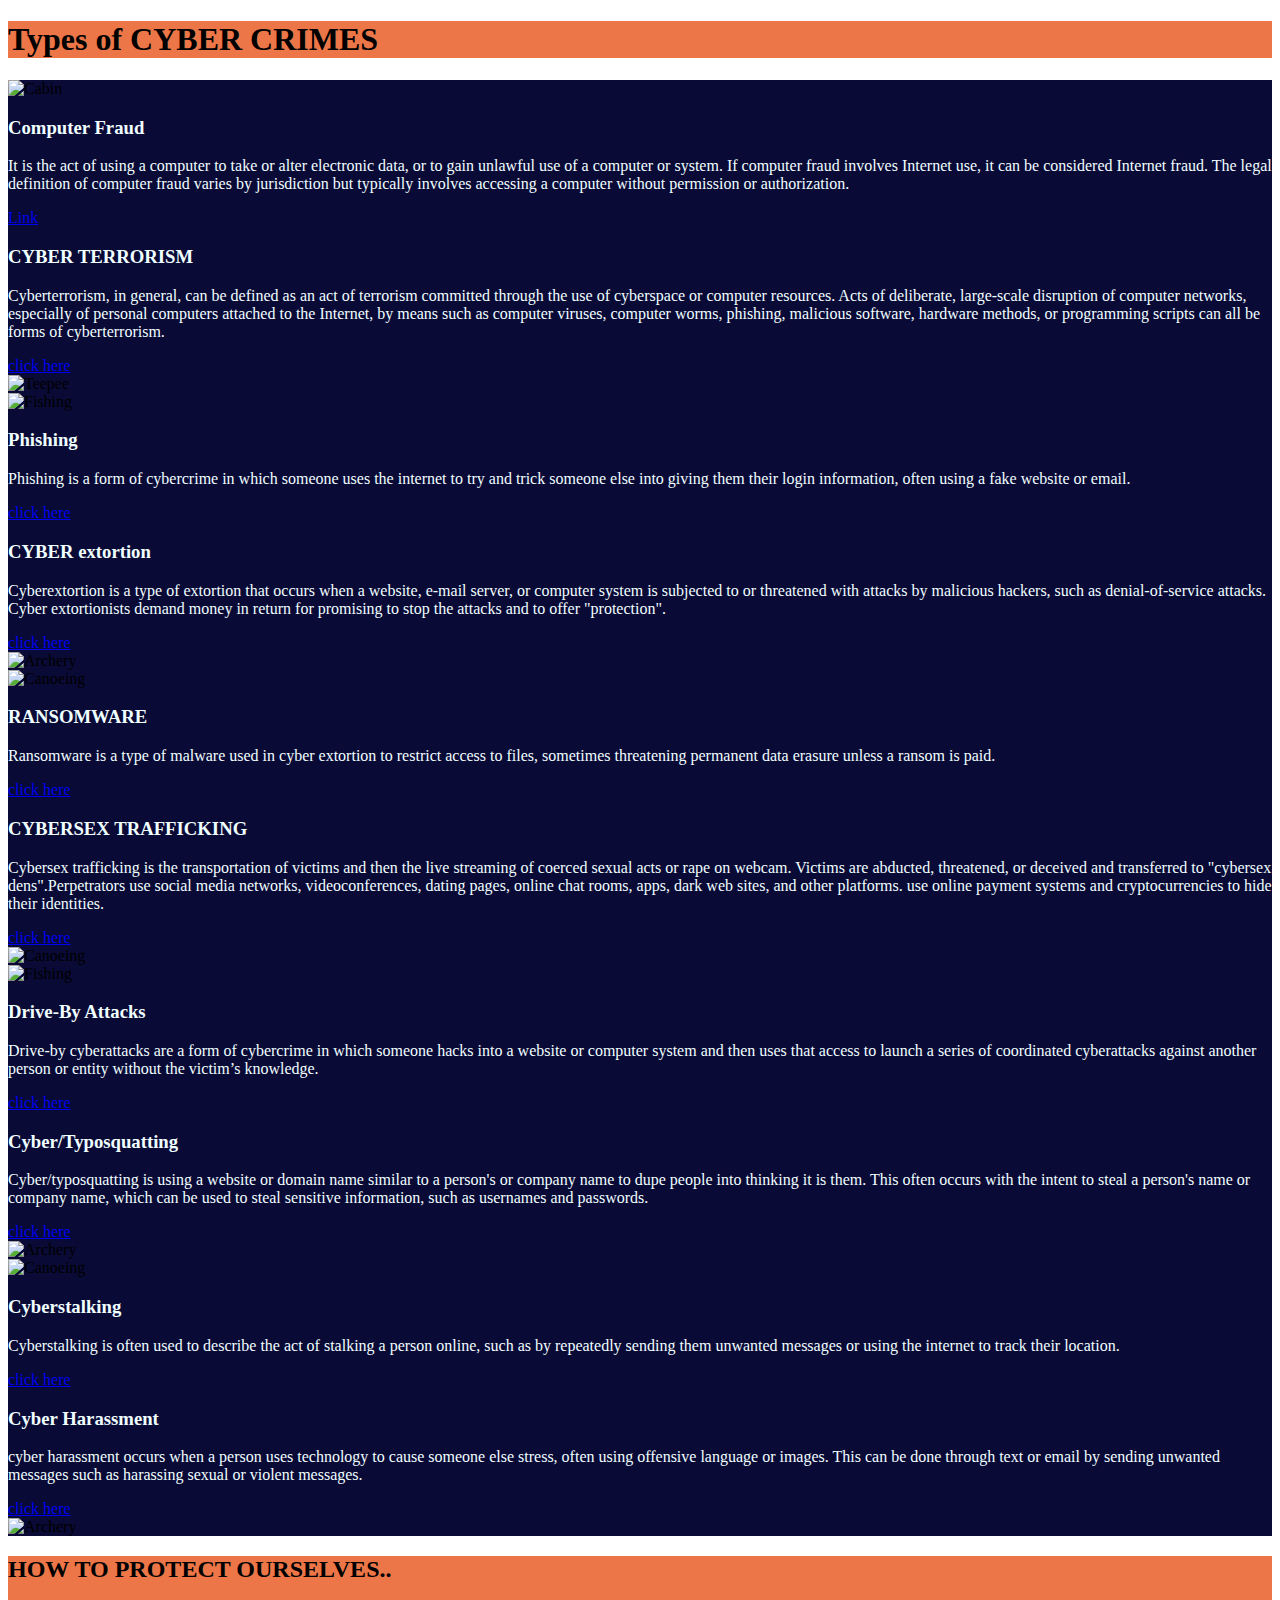
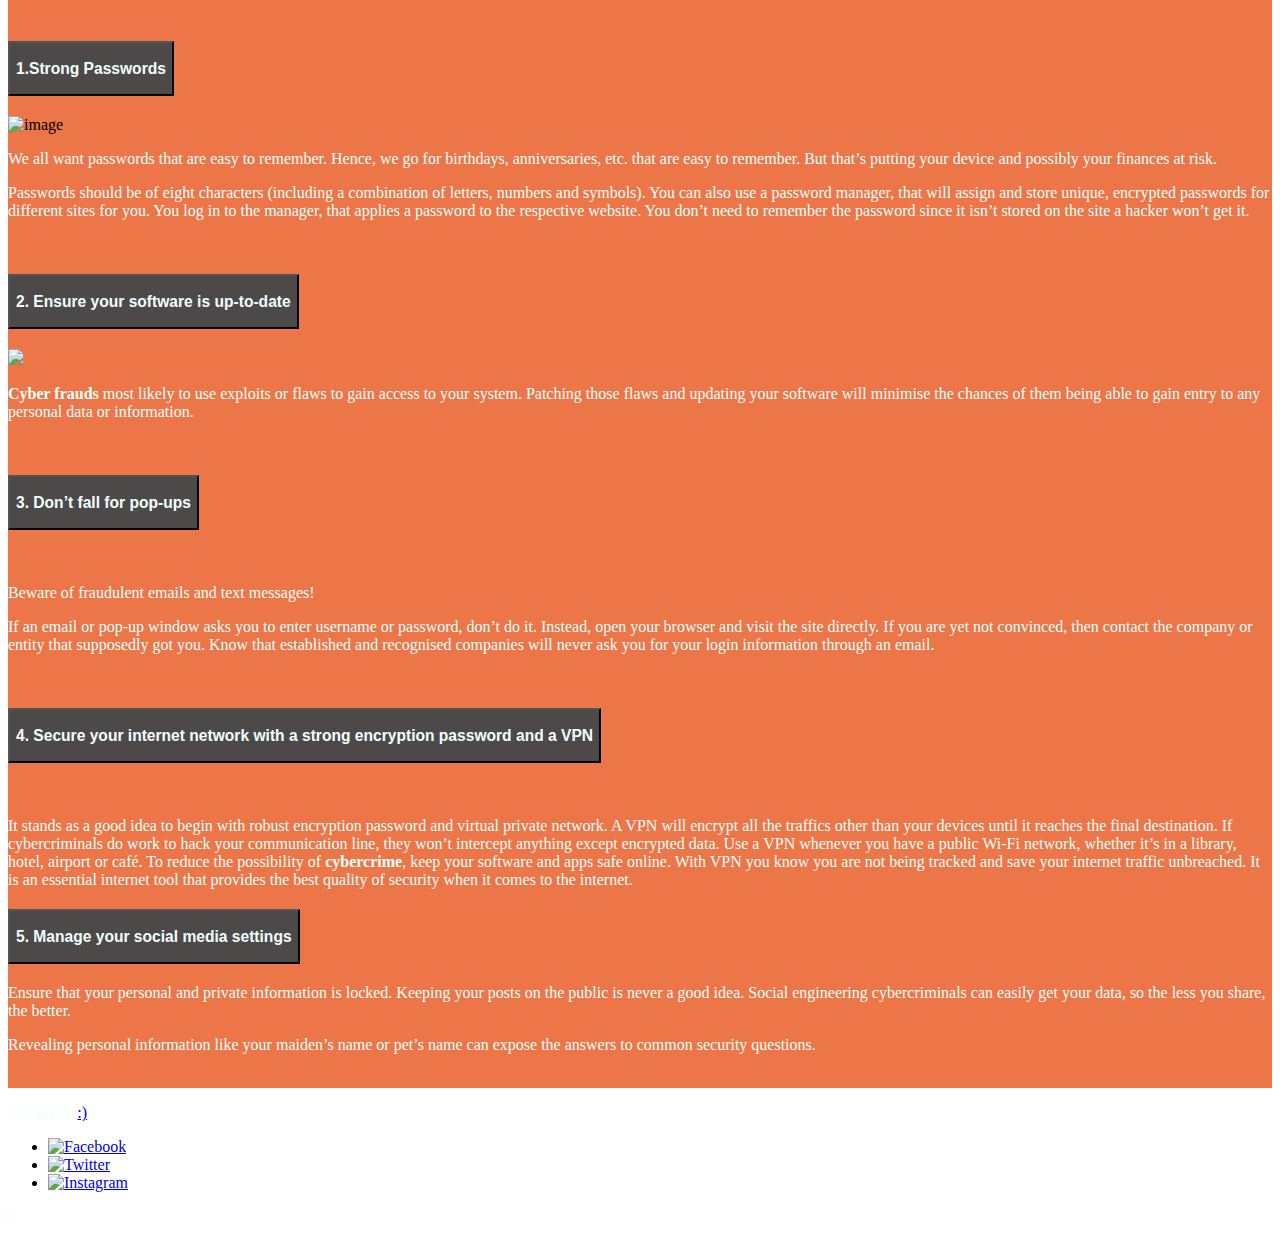
==== index1.html @ f0f59e4f "Add files via upload" ====
<!doctype html>
<html lang="en-us">

    <head>

        <!-- Meta -->
        <meta charset="utf-8">
        <meta http-equiv="x-ua-compatible" content="ie=edge">
        <meta name="viewport" content="width=device-width,initial-scale=1">

        <title>Cybersalus</title>
        <meta name="description" content="">

        <!-- The compiled CSS file -->
        <link rel="stylesheet" href="/dist/css/production.css">
        <!-- Web fonts -->
        <link href="https://fonts.googleapis.com/css?family=Karla:400,700" rel="stylesheet">

        <!-- favicon.ico. Place these in the root directory. -->
        <link rel="shortcut icon" href="favicon.ico">
        
  <style>
    h3,p,span{
      color: azure;
    }
    button{
    background-color: rgb(78, 73, 73);
    }
  </style>
    </head>

    <body class="has-animations">
  
      


    <!-- Header -->
    <header class="pt2 pb1 align--center" style="background-color: rgba(232, 89, 32, 0.824);">
        <div class="container">
            <H1>Types of CYBER CRIMES</H1>
        </div>
    </header>

    <!-- Body -->
    <main style="background-color: rgb(10, 10, 55);">
        
        <div class="container">

            <!-- Info -->
            <section class="grid-row grid-row--center">
                <!-- Cabin -->
                <div class="grid-column span-half pt3 pb3 mobile-m order-1 reveal-on-scroll is-revealing">
                    <div class="relative">
                        <img class="info-image relative z2" src="/dist/img/computer_fraud.jpeg" alt="Cabin">
                        
                    </div>
                </div>
                <div class="grid-column span-half pt3 pb3 mobile-m order-2">
                    <h3>Computer Fraud</h3>
                    <p>It is the act of using a computer to take or alter electronic data, or to gain unlawful use of a computer or system. If computer fraud involves Internet use, it can be considered Internet fraud. The legal definition of computer fraud varies by jurisdiction but typically involves accessing a computer without permission or authorization.
                    </p>
                    <a class="btn btn-primary" href="#" role="button">Link</a>
                </div>
                <!-- Teepees -->
                <div class="grid-column span-half pt3 pb3 mobile-m order-4">
                    <h3>CYBER TERRORISM</h3>
                    <p>Cyberterrorism, in general, can be defined as an act of terrorism committed through the use of cyberspace or computer resources. Acts of deliberate, large-scale disruption of computer networks, especially of personal computers attached to the Internet, by means such as computer viruses, computer worms, phishing, malicious software, hardware methods, or programming scripts can all be forms of cyberterrorism.</p>
                    <a class="btn btn-primary" href="#" role="button">click here</a>
                </div>
                <div class="grid-column span-half pt3 pb3 mobile-m order-3 reveal-on-scroll is-revealing">
                    <div class="relative">
                        <img class="info-image relative z2" src="/dist/img/system-hacked_0.jpg" alt="Teepee">
                        
                    </div>
                </div>
                <!-- Fishing -->
                <div class="grid-column span-half pt3 pb3 mobile-m order-5 reveal-on-scroll is-revealing">
                    <div class="relative">
                        <img class="info-image relative z2" src="/dist/img/phishing.png" alt="Fishing">
                        
                    </div>
                </div>
                <div class="grid-column span-half pt3 pb3 mobile-m order-6">
                    <h3>Phishing</h3>
                    <p>Phishing is a form of cybercrime in which someone uses the internet to try and trick someone else into giving them their login information, often using a fake website or email.</p>
                    <a class="btn btn-primary" href="#" role="button">click here</a>
                </div>
                <!-- Archery -->
                <div class="grid-column span-half pt3 pb3 mobile-m order-8">
                    <h3>CYBER extortion</h3>
                    <p>Cyberextortion is a type of extortion that occurs when a website, e-mail server, or computer system is subjected to or threatened with attacks by malicious hackers, such as denial-of-service attacks. Cyber extortionists demand money in return for promising to stop the attacks and to offer "protection". </p>
                    <a class="btn btn-primary" href="#" role="button">click here</a>
                </div>
                <div class="grid-column span-half pt3 pb3 mobile-m order-7 reveal-on-scroll is-revealing">
                    <div class="relative">
                        <img class="info-image relative z2" src="/dist/img/Extortion.jpg" alt="Archery">
                       
                    </div>
                </div>
                <!-- Canoeing -->
                <div class="grid-column span-half pt3 pb3 mobile-m order-9 reveal-on-scroll is-revealing">
                    <div class="relative">
                        <img class="info-image relative z2" src="/dist/img/ransomware.jpg" alt="Canoeing">
                       
                    </div>
                </div>
                <div class="grid-column span-half pt3 pb3 mobile-m order-10">
                    <h3>RANSOMWARE</h3>
                    <p> Ransomware is a type of malware used in cyber extortion to restrict access to files, sometimes threatening permanent data erasure unless a ransom is paid.
                        </p><a class="btn btn-primary" href="#" role="button">click here</a>
                </div>
            </section>

        </div>
         <div class="container">

            <!-- Info -->
            <section class="grid-row grid-row--center">
                <!-- Cabin -->
               
                
                <!-- Fishing -->
                
                <!-- Archery -->
                
                <!-- Canoeing -->
                
                <div class="grid-column span-half pt3 pb3 mobile-m order-10">
                    <h3>CYBERSEX TRAFFICKING</h3>
                    <p>Cybersex trafficking is the transportation of victims and then the live streaming of coerced sexual acts or rape on webcam. Victims are abducted, threatened, or deceived and transferred to "cybersex dens".Perpetrators use social media networks, videoconferences, dating pages, online chat rooms, apps, dark web sites, and other platforms. use online payment systems and cryptocurrencies to hide their identities. 
                    </p><a class="btn btn-primary" href="#" role="button">click here</a>
                </div>
                <div class="grid-column span-half pt3 pb3 mobile-m order-9 reveal-on-scroll is-revealing">
                    <div class="relative">
                        <img class="info-image relative z2" src="/dist/img/cst.jpg" alt="Canoeing">                    </div>
                </div>
            </section>

        </div>
        <div class="container">

            <!-- Info -->
            <section class="grid-row grid-row--center">
                
               
                <!-- Fishing -->
                <div class="grid-column span-half pt3 pb3 mobile-m order-5 reveal-on-scroll is-revealing">
                    <div class="relative">
                        <img class="info-image relative z2" src="/dist/img/dod.png" alt="Fishing">
                    </div>
                </div>
                <div class="grid-column span-half pt3 pb3 mobile-m order-6">
                    <h3>Drive-By Attacks</h3>
                    <p>Drive-by cyberattacks are a form of cybercrime in which someone hacks into a website or computer system and then uses that access to launch a series of coordinated cyberattacks against another person or entity without the victim’s knowledge.
                    </p><a class="btn btn-primary" href="#" role="button">click here</a>
                </div>
                <!-- Archery -->
                <div class="grid-column span-half pt3 pb3 mobile-m order-8">
                    <h3> Cyber/Typosquatting</h3>
                    <p> Cyber/typosquatting is using a website or domain name similar to a person's or company name to dupe people into thinking it is them. This often occurs with the intent to steal a person's name or company name, which can be used to steal sensitive information, such as usernames and passwords.
                        </p><a class="btn btn-primary" href="#" role="button">click here</a>
                </div>
                <div class="grid-column span-half pt3 pb3 mobile-m order-7 reveal-on-scroll is-revealing">
                    <div class="relative">
                        <img class="info-image relative z2" src="/dist/img/cts.jpeg" alt="Archery">
                        
                    </div>
                </div>
                <!-- Canoeing -->
                <div class="grid-column span-half pt3 pb3 mobile-m order-9 reveal-on-scroll is-revealing">
                    <div class="relative">
                        <img class="info-image relative z2" src="/dist/img/cyberstalking.jpg" alt="Canoeing">
                    
                    </div>
                </div>
                <div class="grid-column span-half pt3 pb3 mobile-m order-10">
                    <h3>Cyberstalking</h3>
                    <p>Cyberstalking is often used to describe the act of stalking a person online, such as by repeatedly sending them unwanted messages or using the internet to track their location.
                    </p><a class="btn btn-primary" href="#" role="button">click here</a>
                </div>
                
                <div class="grid-column span-half pt3 pb3 mobile-m order-8">
                    <h3>Cyber Harassment</h3>
                    <p>cyber harassment occurs when a person uses technology to cause someone else stress, often using offensive language or images. This can be done through text or email by sending unwanted messages such as harassing sexual or violent messages.  
                    </p><a class="btn btn-primary" href="#" role="button">click here</a>
                </div>
                <div class="grid-column span-half pt3 pb3 mobile-m order-7 reveal-on-scroll is-revealing">
                    <div class="relative">
                        <img class="info-image relative z2" src="/dist/img/bullying.jpg" alt="Archery">
                        
                    </div>
                </div>
            </section>

        </div>

        
        
    </main>

        
        <!-- Contact -->
        <section class="bg--secondary-color pt3 pb3" style="background-color: rgba(232, 89, 32, 0.824);">
            <div class="container">
                <div id="stu2" >
                    <div class="type">
                      <h2>HOW TO PROTECT OURSELVES.. </h2>
                      <div class="prev">
                        <img src="/Prevention.png" alt="" >
                      </div>
                      <div class="accordion" id="accordionExample">
                        <div class="accordion-item">
                          <h2 class="accordion-header" id="headingOne">
                            <button >
                                <h3 >1.Strong Passwords</h3>
                            </button>
                          </h2>
                          <div id="collapseOne" class="accordion-collapse collapse show" aria-labelledby="headingOne" data-bs-parent="#accordionExample">
                            <div class="accordion-body">
                                 <img  src="/dist/img/intro.png" alt="image"> 
                                <p>We all want passwords that are easy to remember. Hence, we go for birthdays, anniversaries, etc. that are easy to remember. But that’s putting your device and possibly your finances at risk.</p>
                                <span>Passwords should be of eight characters (including a combination of letters, numbers and symbols).</span>
                                <span>You can also use a password manager, that will assign and store unique, encrypted passwords for different sites for you. You log in to the manager, that applies a password to the respective website. You don’t need to remember the password since it isn’t stored on the site a hacker won’t get it.</span>
                                <p>&nbsp;</p>      
                             </div>
                           </div>
                        </div>
                        <div class="accordion-item">
                          <h2 class="accordion-header" id="headingTwo">
                            <button class="accordion-button collapsed" type="button" data-bs-toggle="collapse" data-bs-target="#collapseTwo" aria-expanded="false" aria-controls="collapseTwo">
                                <h3>2. Ensure your software is up-to-date</h3>
                            </button>
                          </h2><img src="/dist/img/update.jpeg" src="">
                          <div id="collapseTwo" class="accordion-collapse collapse" aria-labelledby="headingTwo" data-bs-parent="#accordionExample">
                            <div class="accordion-body">
                                
                                <p><strong>Cyber frauds</strong> most likely to use exploits or flaws to gain access to your system. Patching those flaws and updating your software will minimise the chances of them being able to gain entry to any personal data or information.</p>
                                <p>&nbsp;</p>        </div>
                          </div>
                        </div>
                        <div class="accordion-item">
                          <h2 class="accordion-header" id="headingThree">
                            <button class="accordion-button collapsed" type="button" data-bs-toggle="collapse" data-bs-target="#collapseThree" aria-expanded="false" aria-controls="collapseThree">
                                <h3>3. Don’t fall for pop-ups</h3>
                            </button>
                          </h2>
                          <div id="collapseThree" class="accordion-collapse collapse" aria-labelledby="headingThree" data-bs-parent="#accordionExample">
                            <div class="accordion-body">
                                <img src="/dist/img/popups.jpeg" alt="">
                                <p>Beware of fraudulent emails and text messages!</p>
                                <p>If an email or pop-up window asks you to enter username or password, don’t do it. Instead, open your browser and visit the site directly. If you are yet not convinced, then contact the company or entity that supposedly got you. Know that established and recognised companies will never ask you for your login information through an email.</p>
                                <p>&nbsp;</p>        </div>
                          </div>
                        </div>
                        <div class="accordion-item">
                            <h2 class="accordion-header" id="headingFour">
                              <button class="accordion-button collapsed" type="button" data-bs-toggle="collapse" data-bs-target="#collapseFour" aria-expanded="false" aria-controls="collapseThree">
                                <h3>4. Secure your internet network with a strong encryption password and a VPN</h3>
                              </button>
                            </h2>
                            <div id="collapseFour" class="accordion-collapse collapse" aria-labelledby="headingThree" data-bs-parent="#accordionExample">
                                <img src="/dist/img/vpn.jpeg" alt="">
                                <div class="accordion-body" >
                               <p>
                                It stands as a good idea to begin with robust encryption password and virtual private network. </li>
                                A VPN will encrypt all the traffics other than your devices until it reaches the final destination.</li>
                                If cybercriminals do work to hack your communication line, they won’t intercept anything except encrypted data.</li>
                                Use a VPN whenever you have a public Wi-Fi network, whether it’s in a library, hotel, airport or café. </li>
                                To reduce the possibility of <strong>cybercrime</strong>, keep your software and apps safe online. With VPN you know you are not being tracked and save your internet traffic unbreached.  </li>
                                It is an essential internet tool that provides the best quality of security when it comes to the internet.</li>
                                
                               </p>
                                 
                              </div>
                            </div>
                          </div>
                          <div class="accordion-item">
                            <h2 class="accordion-header" id="headingFive">
                              <button class="accordion-button collapsed" type="button" data-bs-toggle="collapse" data-bs-target="#collapseFive" aria-expanded="false" aria-controls="collapseThree">
                                <h3>5. Manage your social media settings</h3>
                              </button>
                              <img src="/dist/img/slm.jpeg" alt="">
                            </h2>
                            <div id="collapseFive" class="accordion-collapse collapse" aria-labelledby="headingThree" data-bs-parent="#accordionExample">
                              <div class="accordion-body">
                                  
                                <p>Ensure that your personal and private information is locked. Keeping your posts on the public is never a good idea. Social engineering cybercriminals can easily get your data, so the less you share, the better.</p>
                                <p>Revealing personal information like your maiden’s name or pet’s name can expose the answers to common security questions.</p>
                                <p>&nbsp;</p></div>
                            </div>
                          </div>
                      </div>
                    </div>
              </div>
            </div>
        </section>
        
    </main>

    <!-- Footer -->
    <footer class="pt2 pb2">
        <div class="container align--center">
            <p></p>
            <p>Design by <a href="https://www.papayatemplates.com" class="link">:)</a></p>
            <ul class="bullets list--inline mt1">
                <li class="mr1"><a href="https://www.facebook.com" class="link"><img class="icon" src="/dist/img/facebook.svg" alt="Facebook"></a></li>
                <li class="mr1"><a href="https://www.twitter.com" class="link"><img class="icon" src="/dist/img/twitter.svg" alt="Twitter"></a></li>
                <li><a href="https://www.instagram.com" class="link"><img class="icon" src="/dist/img/instagram.svg" alt="Instagram"></a></li>
            </ul>
            <p>&copy; </p>
        </div>
    </footer>

    <!-- Scroll reveal -->
    <script src="https://unpkg.com/scrollreveal@4.0.0/dist/scrollreveal.min.js"></script>

    <!-- The compiled JavaScript file -->
    <script src="js/production.js"></script>

    </body>
</html>
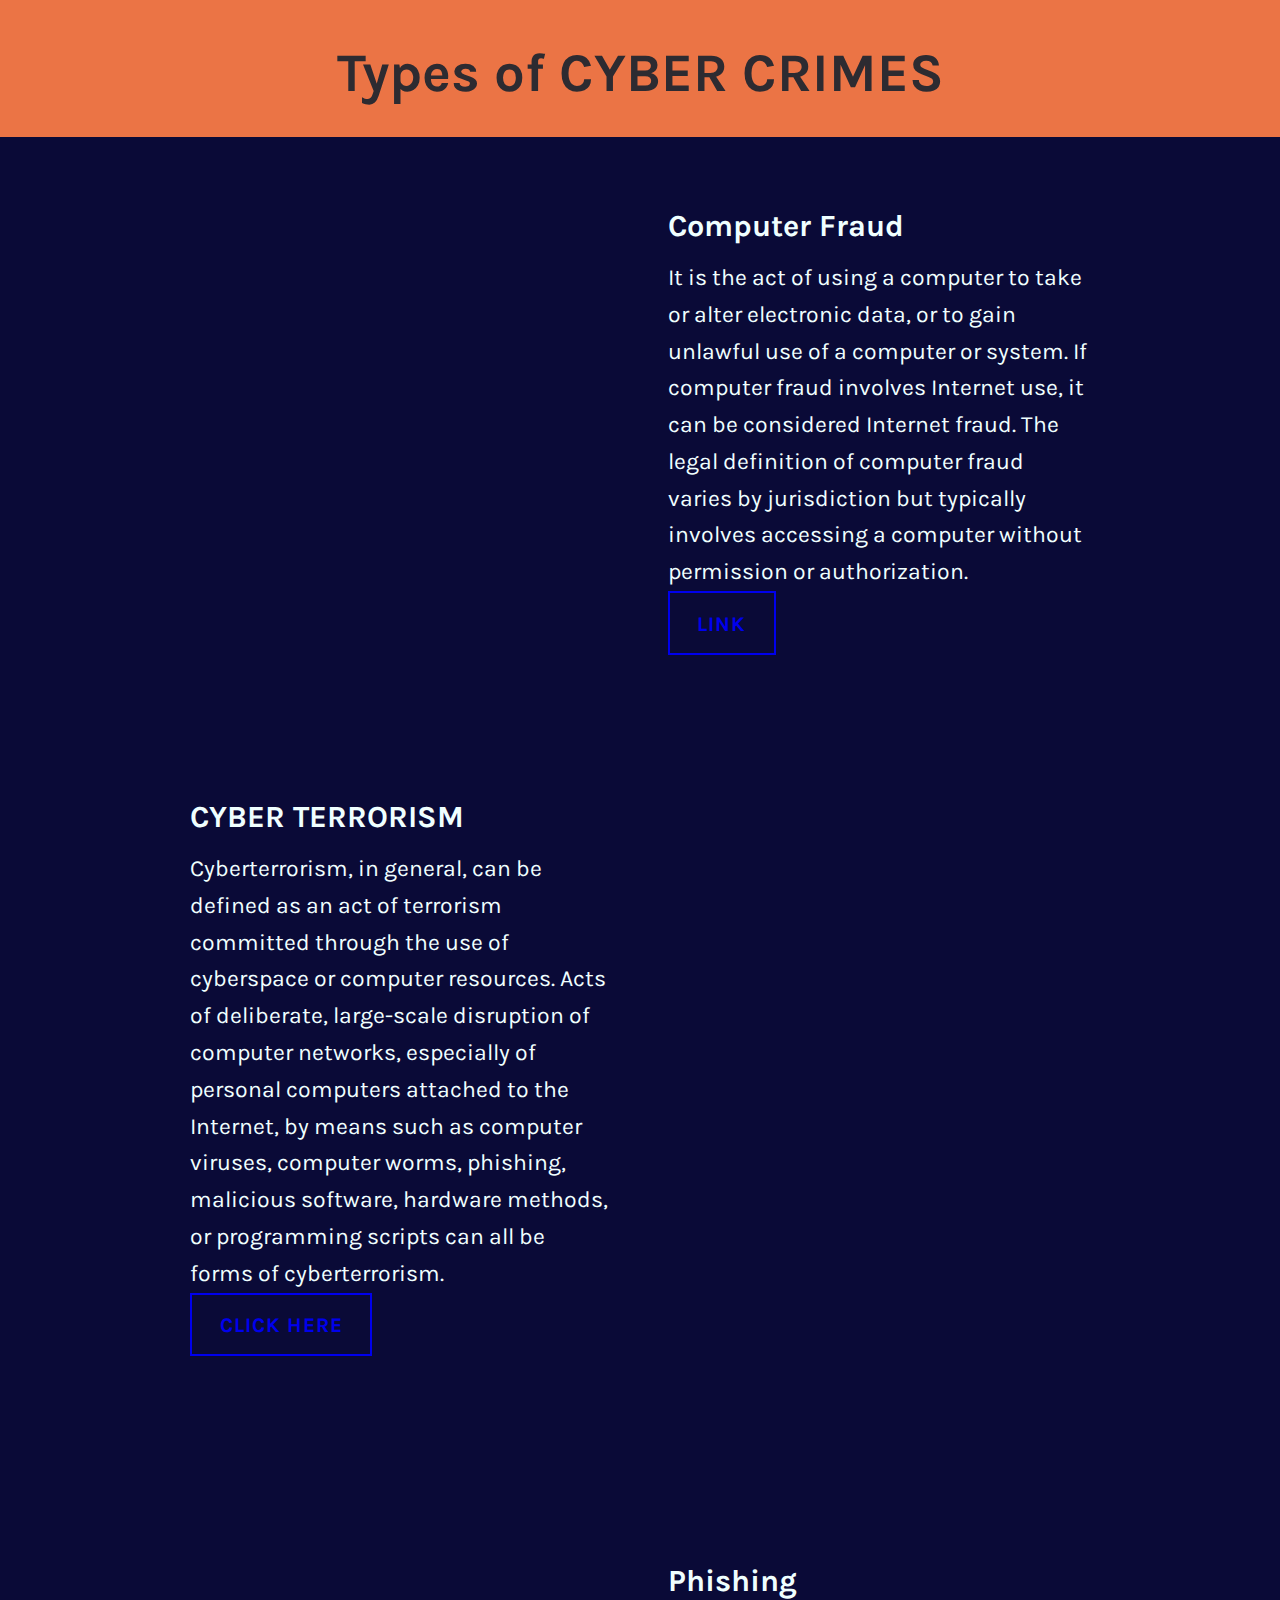
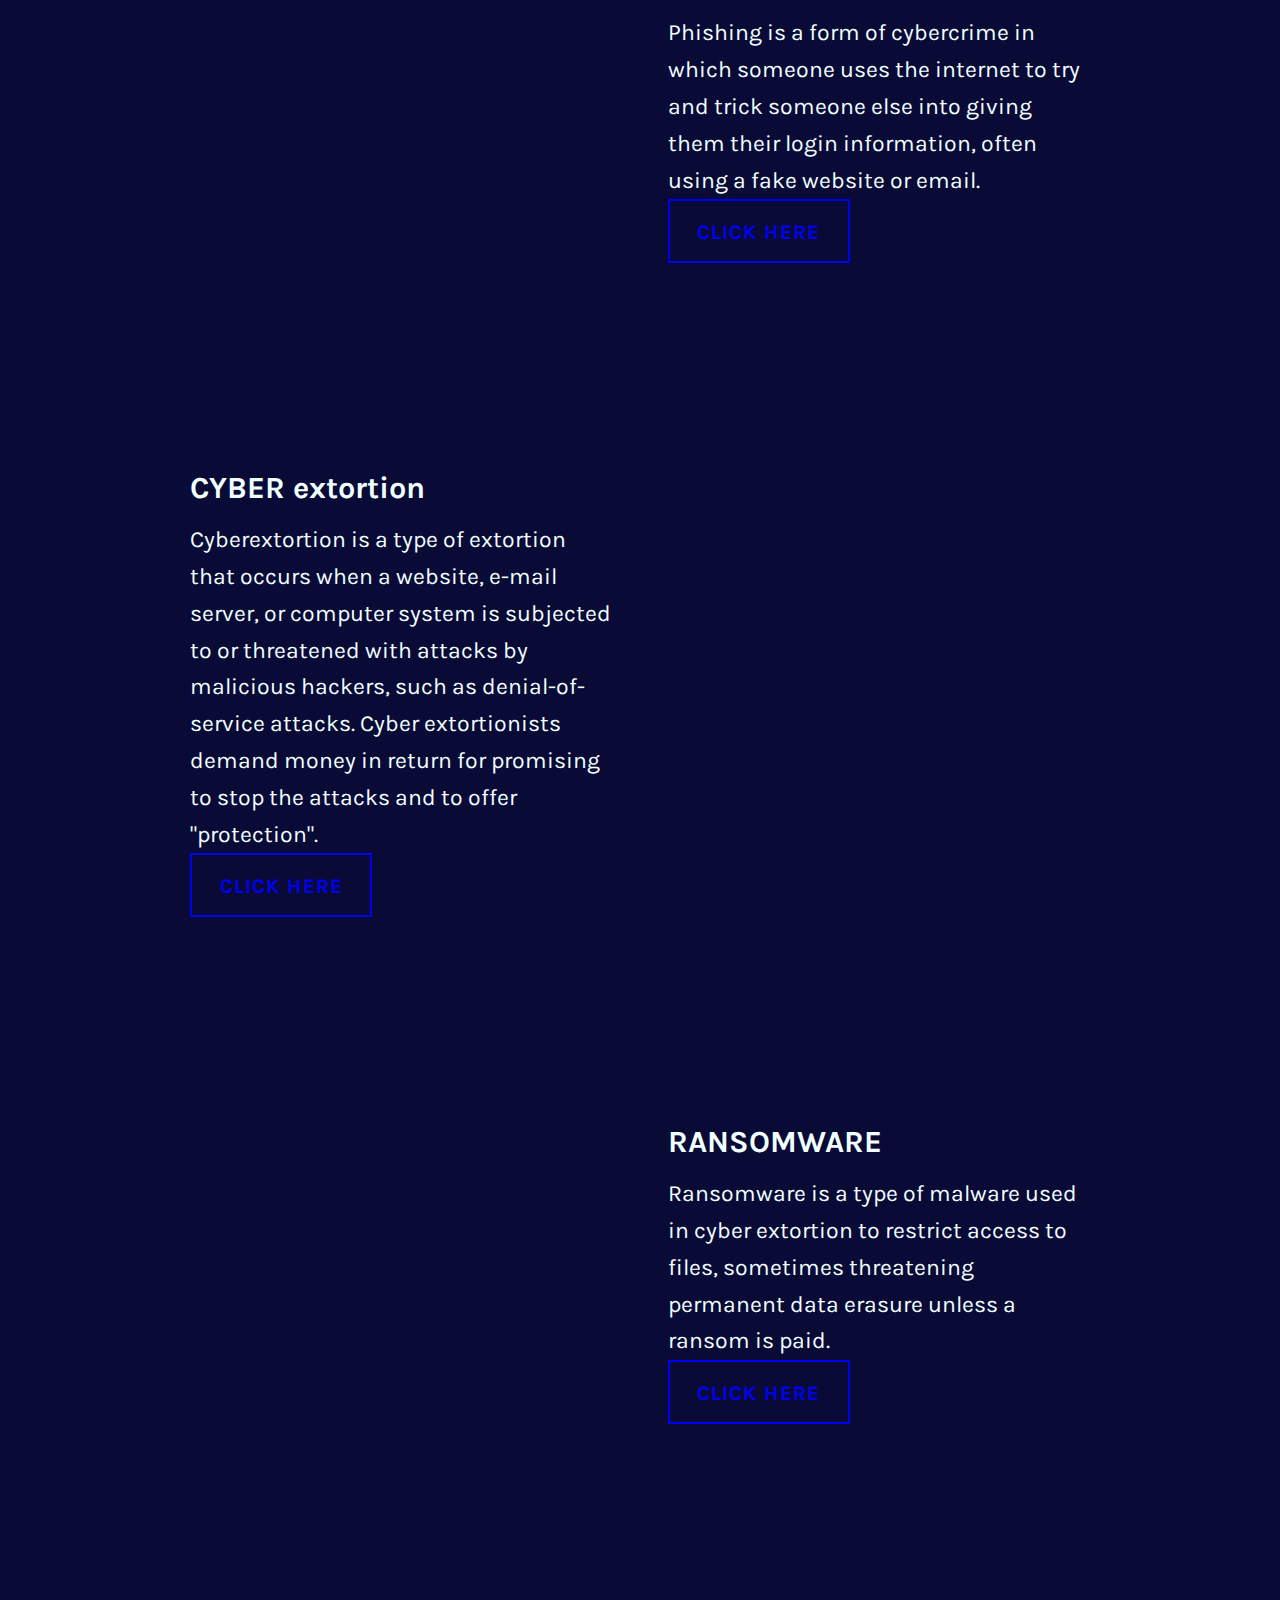
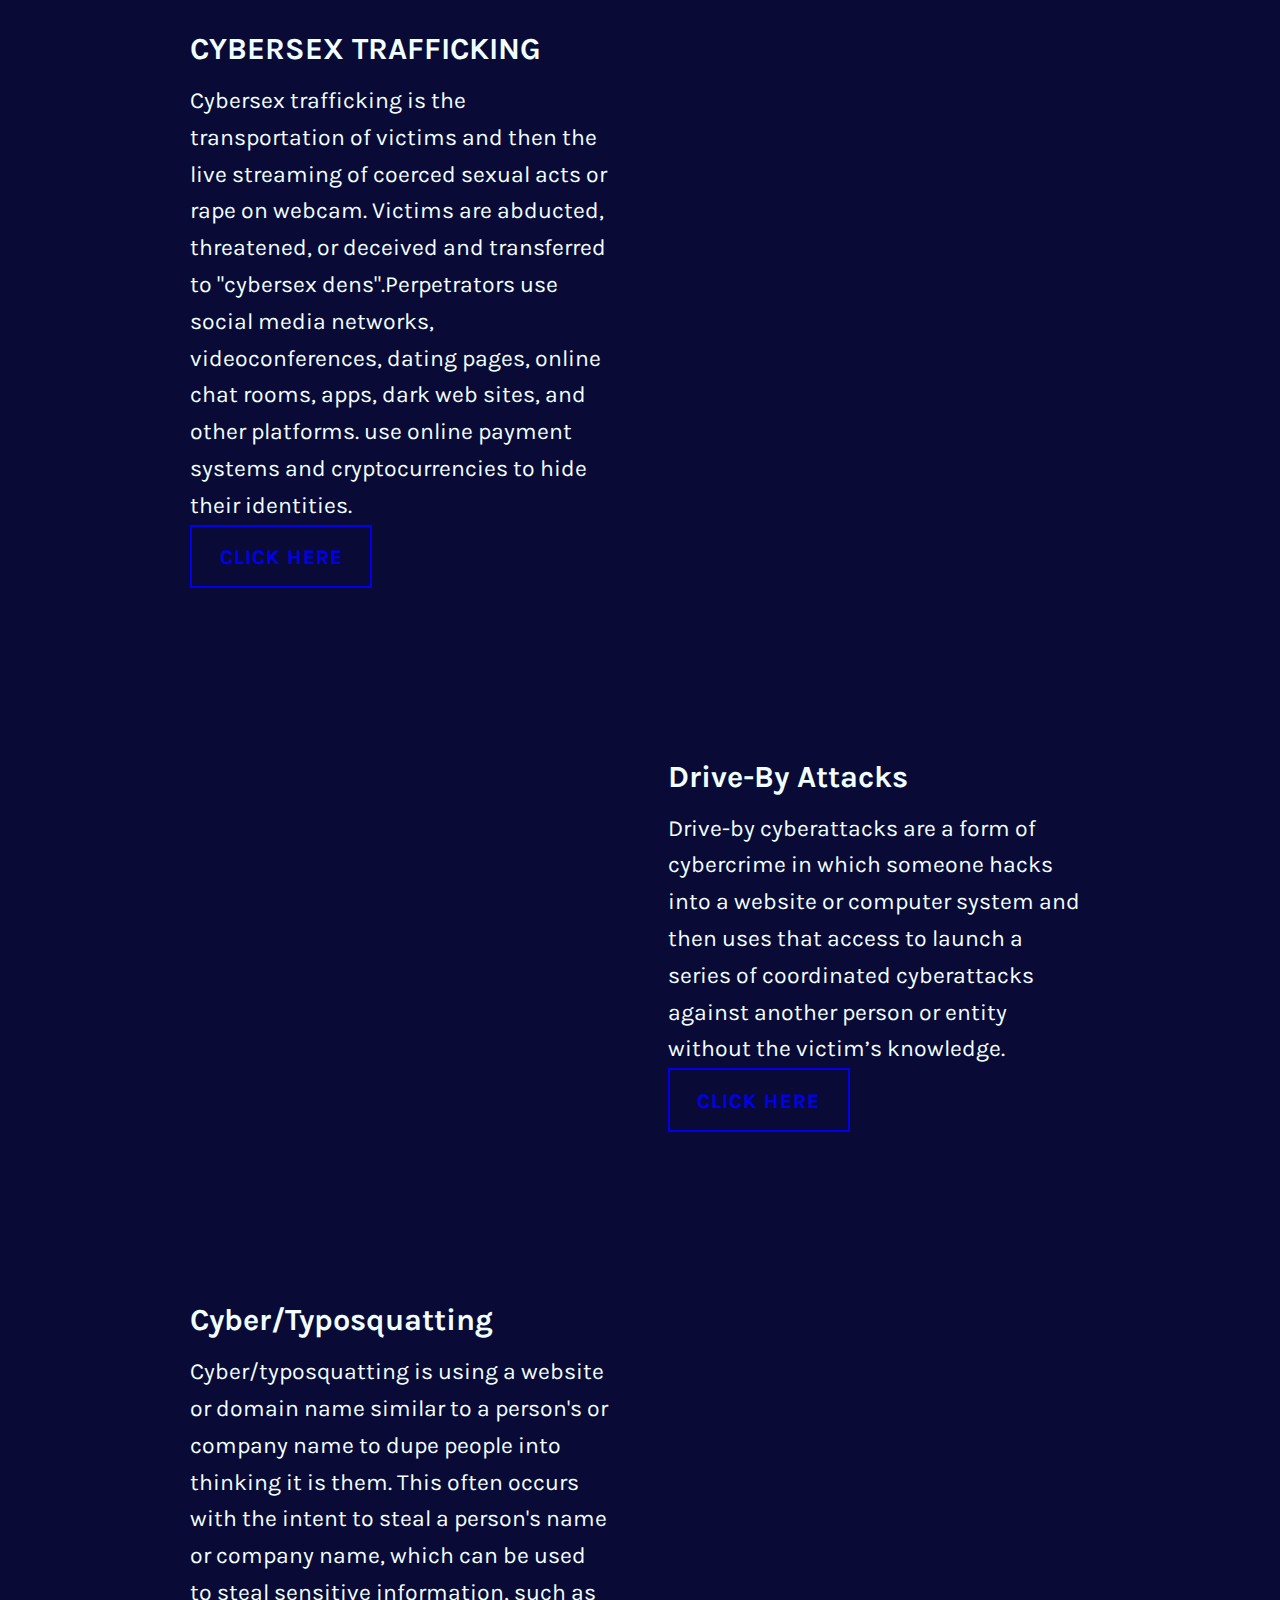
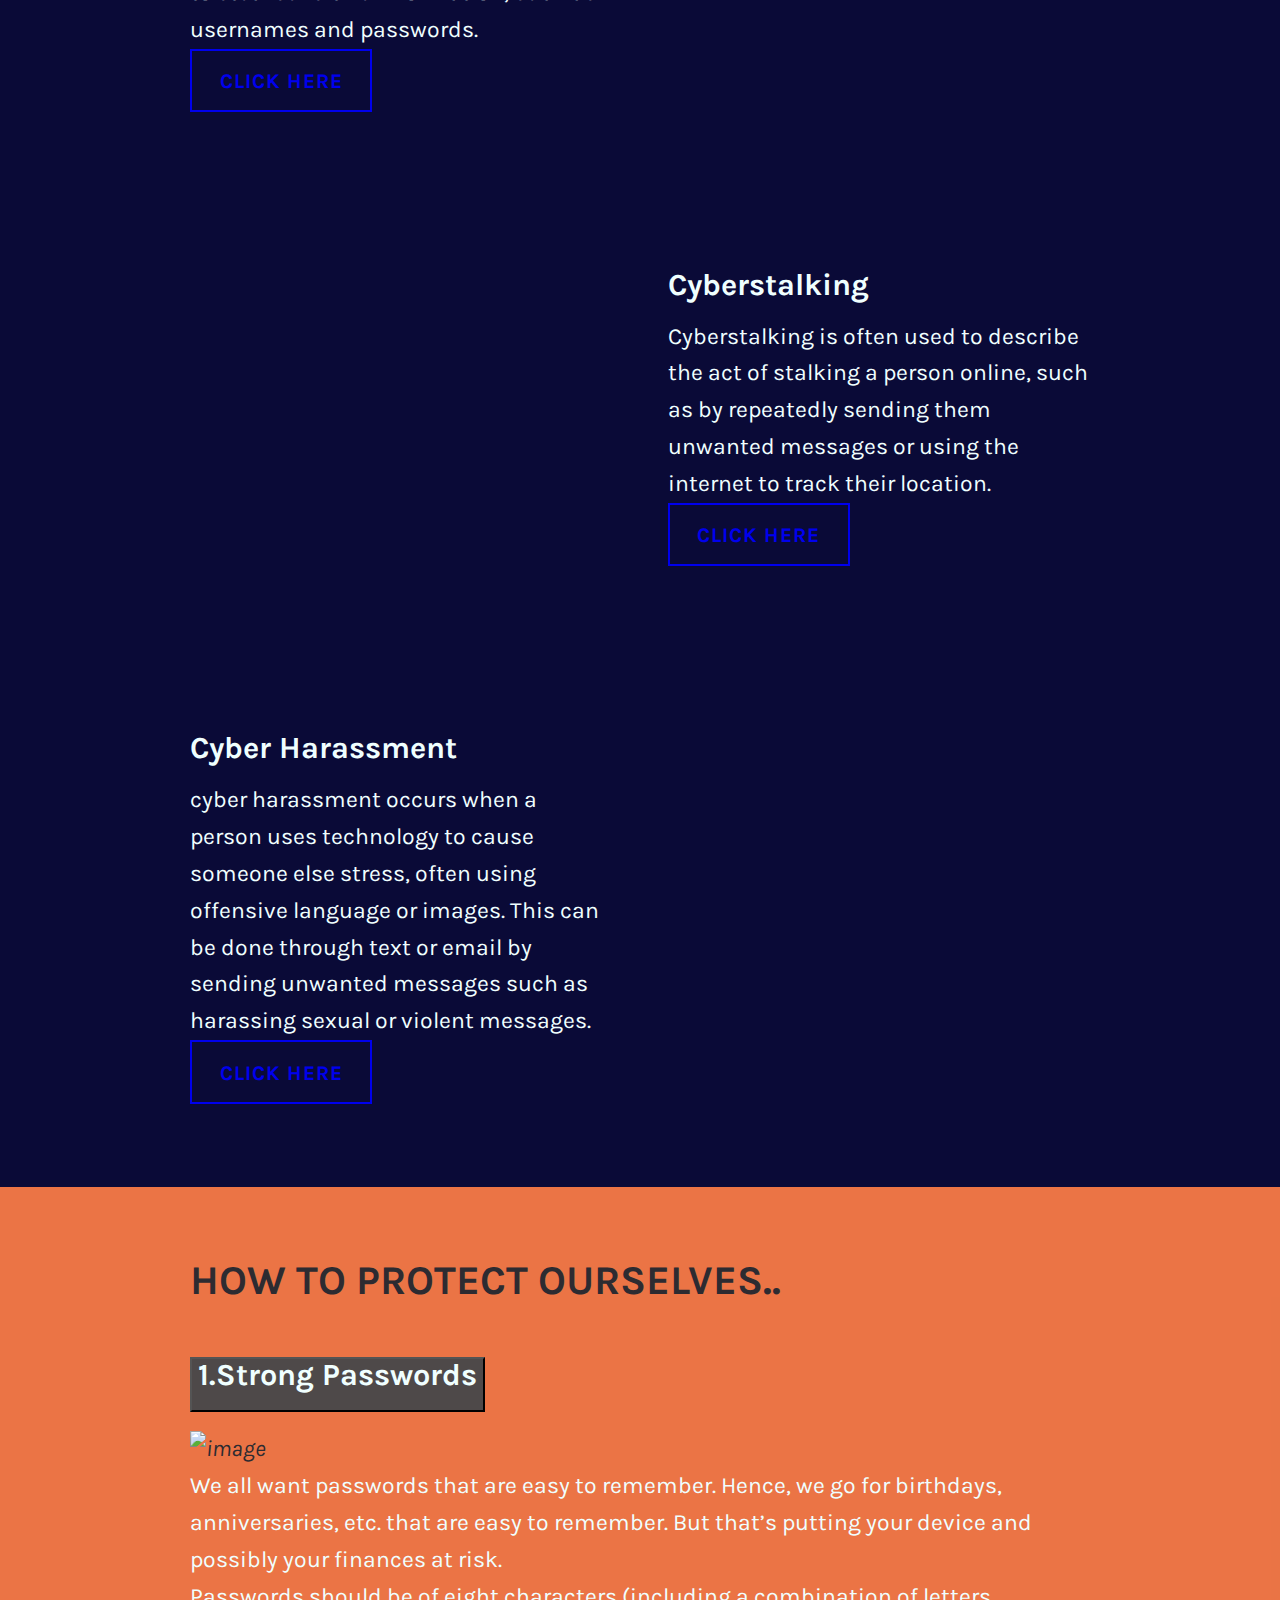
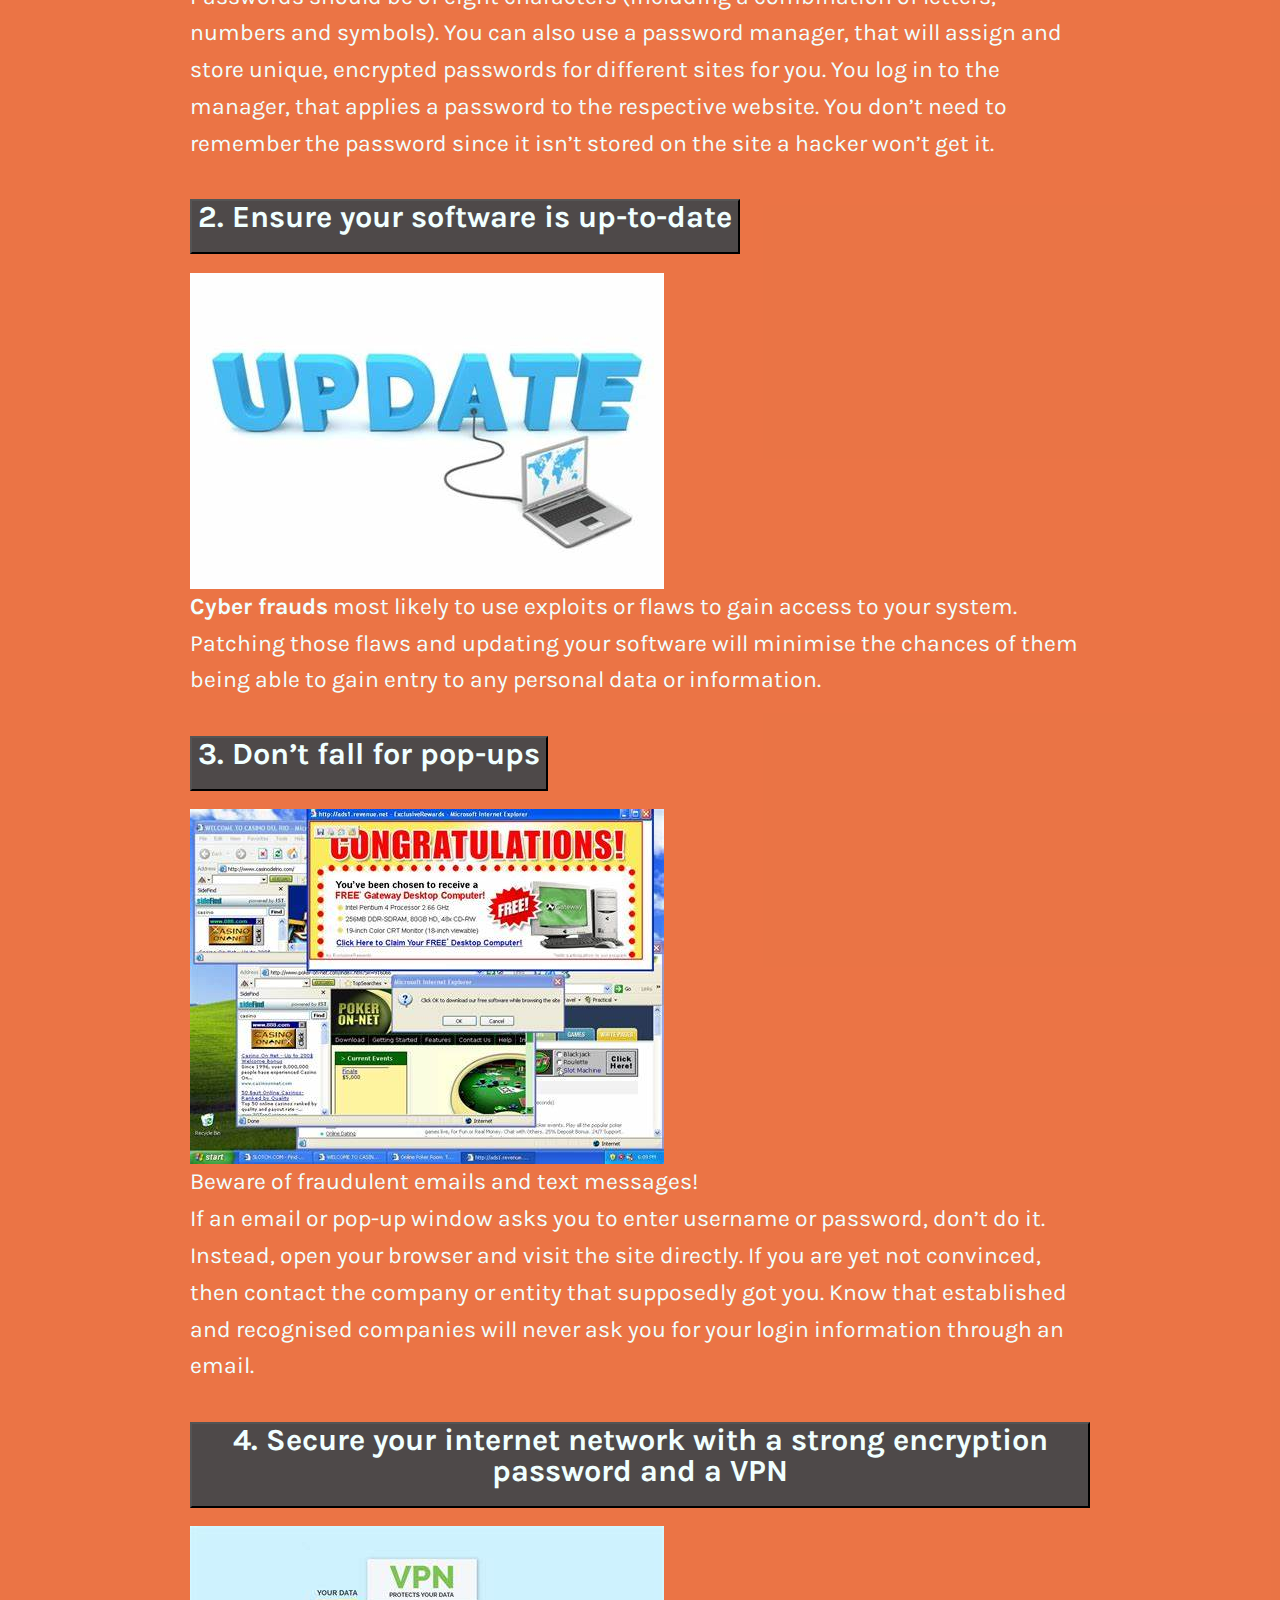
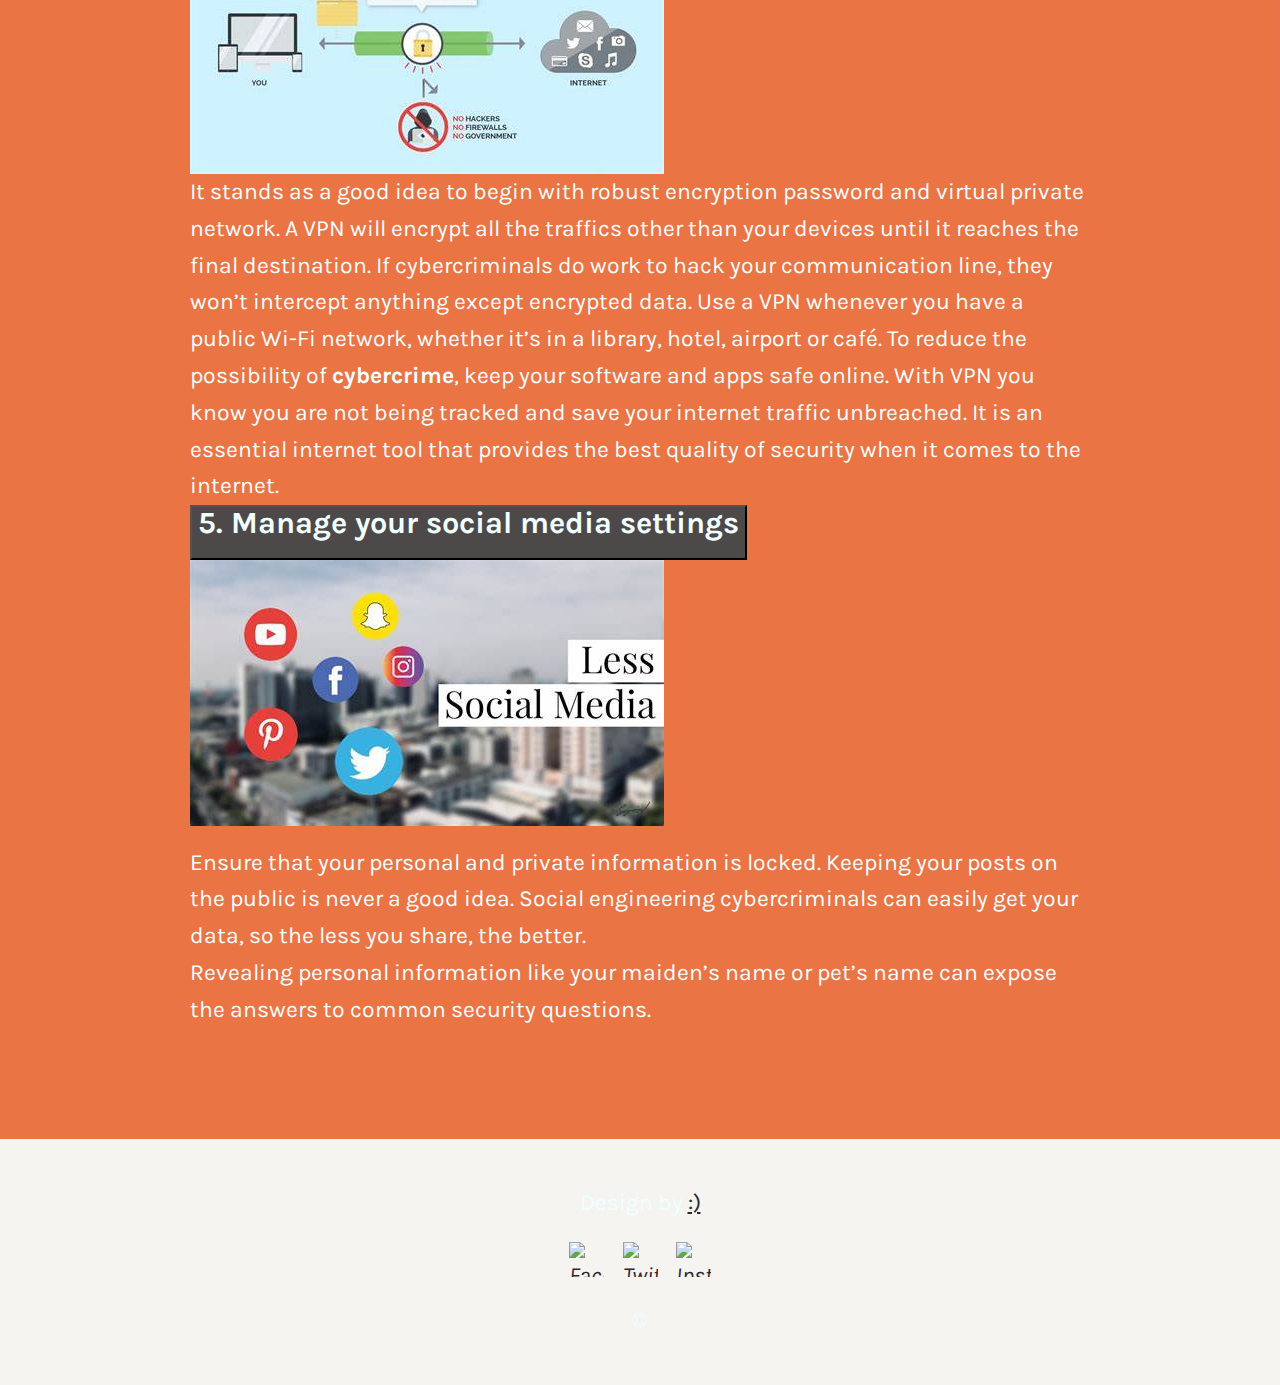
==== commit 6b3decc5: "Update index1.html" ====
--- a/index1.html
+++ b/index1.html
@@ -12,7 +12,7 @@
         <meta name="description" content="">
 
         <!-- The compiled CSS file -->
-        <link rel="stylesheet" href="/dist/css/production.css">
+        <link rel="stylesheet" href="production.css">
         <!-- Web fonts -->
         <link href="https://fonts.googleapis.com/css?family=Karla:400,700" rel="stylesheet">
 
@@ -51,7 +51,7 @@
                 <!-- Cabin -->
                 <div class="grid-column span-half pt3 pb3 mobile-m order-1 reveal-on-scroll is-revealing">
                     <div class="relative">
-                        <img class="info-image relative z2" src="/dist/img/computer_fraud.jpeg" alt="Cabin">
+                        <img class="info-image relative z2" src="computer_fraud.jpeg" alt="Cabin">
                         
                     </div>
                 </div>
@@ -69,14 +69,14 @@
                 </div>
                 <div class="grid-column span-half pt3 pb3 mobile-m order-3 reveal-on-scroll is-revealing">
                     <div class="relative">
-                        <img class="info-image relative z2" src="/dist/img/system-hacked_0.jpg" alt="Teepee">
+                        <img class="info-image relative z2" src="system-hacked_0.jpg" alt="Teepee">
                         
                     </div>
                 </div>
                 <!-- Fishing -->
                 <div class="grid-column span-half pt3 pb3 mobile-m order-5 reveal-on-scroll is-revealing">
                     <div class="relative">
-                        <img class="info-image relative z2" src="/dist/img/phishing.png" alt="Fishing">
+                        <img class="info-image relative z2" src="phishing.png" alt="Fishing">
                         
                     </div>
                 </div>
@@ -93,14 +93,14 @@
                 </div>
                 <div class="grid-column span-half pt3 pb3 mobile-m order-7 reveal-on-scroll is-revealing">
                     <div class="relative">
-                        <img class="info-image relative z2" src="/dist/img/Extortion.jpg" alt="Archery">
+                        <img class="info-image relative z2" src="Extortion.jpg" alt="Archery">
                        
                     </div>
                 </div>
                 <!-- Canoeing -->
                 <div class="grid-column span-half pt3 pb3 mobile-m order-9 reveal-on-scroll is-revealing">
                     <div class="relative">
-                        <img class="info-image relative z2" src="/dist/img/ransomware.jpg" alt="Canoeing">
+                        <img class="info-image relative z2" src="ransomware.jpg" alt="Canoeing">
                        
                     </div>
                 </div>
@@ -132,7 +132,7 @@
                 </div>
                 <div class="grid-column span-half pt3 pb3 mobile-m order-9 reveal-on-scroll is-revealing">
                     <div class="relative">
-                        <img class="info-image relative z2" src="/dist/img/cst.jpg" alt="Canoeing">                    </div>
+                        <img class="info-image relative z2" src="cst.jpg" alt="Canoeing">                    </div>
                 </div>
             </section>
 
@@ -146,7 +146,7 @@
                 <!-- Fishing -->
                 <div class="grid-column span-half pt3 pb3 mobile-m order-5 reveal-on-scroll is-revealing">
                     <div class="relative">
-                        <img class="info-image relative z2" src="/dist/img/dod.png" alt="Fishing">
+                        <img class="info-image relative z2" src="dod.png" alt="Fishing">
                     </div>
                 </div>
                 <div class="grid-column span-half pt3 pb3 mobile-m order-6">
@@ -162,14 +162,14 @@
                 </div>
                 <div class="grid-column span-half pt3 pb3 mobile-m order-7 reveal-on-scroll is-revealing">
                     <div class="relative">
-                        <img class="info-image relative z2" src="/dist/img/cts.jpeg" alt="Archery">
+                        <img class="info-image relative z2" src="cts.jpeg" alt="Archery">
                         
                     </div>
                 </div>
                 <!-- Canoeing -->
                 <div class="grid-column span-half pt3 pb3 mobile-m order-9 reveal-on-scroll is-revealing">
                     <div class="relative">
-                        <img class="info-image relative z2" src="/dist/img/cyberstalking.jpg" alt="Canoeing">
+                        <img class="info-image relative z2" src="cyberstalking.jpg" alt="Canoeing">
                     
                     </div>
                 </div>
@@ -186,7 +186,7 @@
                 </div>
                 <div class="grid-column span-half pt3 pb3 mobile-m order-7 reveal-on-scroll is-revealing">
                     <div class="relative">
-                        <img class="info-image relative z2" src="/dist/img/bullying.jpg" alt="Archery">
+                        <img class="info-image relative z2" src="bullying.jpg" alt="Archery">
                         
                     </div>
                 </div>
@@ -206,7 +206,7 @@
                     <div class="type">
                       <h2>HOW TO PROTECT OURSELVES.. </h2>
                       <div class="prev">
-                        <img src="/Prevention.png" alt="" >
+                        <img src="Prevention.png" alt="" >
                       </div>
                       <div class="accordion" id="accordionExample">
                         <div class="accordion-item">
@@ -230,7 +230,7 @@
                             <button class="accordion-button collapsed" type="button" data-bs-toggle="collapse" data-bs-target="#collapseTwo" aria-expanded="false" aria-controls="collapseTwo">
                                 <h3>2. Ensure your software is up-to-date</h3>
                             </button>
-                          </h2><img src="/dist/img/update.jpeg" src="">
+                          </h2><img src="update.jpeg" src="">
                           <div id="collapseTwo" class="accordion-collapse collapse" aria-labelledby="headingTwo" data-bs-parent="#accordionExample">
                             <div class="accordion-body">
                                 
@@ -246,7 +246,7 @@
                           </h2>
                           <div id="collapseThree" class="accordion-collapse collapse" aria-labelledby="headingThree" data-bs-parent="#accordionExample">
                             <div class="accordion-body">
-                                <img src="/dist/img/popups.jpeg" alt="">
+                                <img src="popups.jpeg" alt="">
                                 <p>Beware of fraudulent emails and text messages!</p>
                                 <p>If an email or pop-up window asks you to enter username or password, don’t do it. Instead, open your browser and visit the site directly. If you are yet not convinced, then contact the company or entity that supposedly got you. Know that established and recognised companies will never ask you for your login information through an email.</p>
                                 <p>&nbsp;</p>        </div>
@@ -259,7 +259,7 @@
                               </button>
                             </h2>
                             <div id="collapseFour" class="accordion-collapse collapse" aria-labelledby="headingThree" data-bs-parent="#accordionExample">
-                                <img src="/dist/img/vpn.jpeg" alt="">
+                                <img src="vpn.jpeg" alt="">
                                 <div class="accordion-body" >
                                <p>
                                 It stands as a good idea to begin with robust encryption password and virtual private network. </li>
@@ -279,7 +279,7 @@
                               <button class="accordion-button collapsed" type="button" data-bs-toggle="collapse" data-bs-target="#collapseFive" aria-expanded="false" aria-controls="collapseThree">
                                 <h3>5. Manage your social media settings</h3>
                               </button>
-                              <img src="/dist/img/slm.jpeg" alt="">
+                              <img src="slm.jpeg" alt="">
                             </h2>
                             <div id="collapseFive" class="accordion-collapse collapse" aria-labelledby="headingThree" data-bs-parent="#accordionExample">
                               <div class="accordion-body">
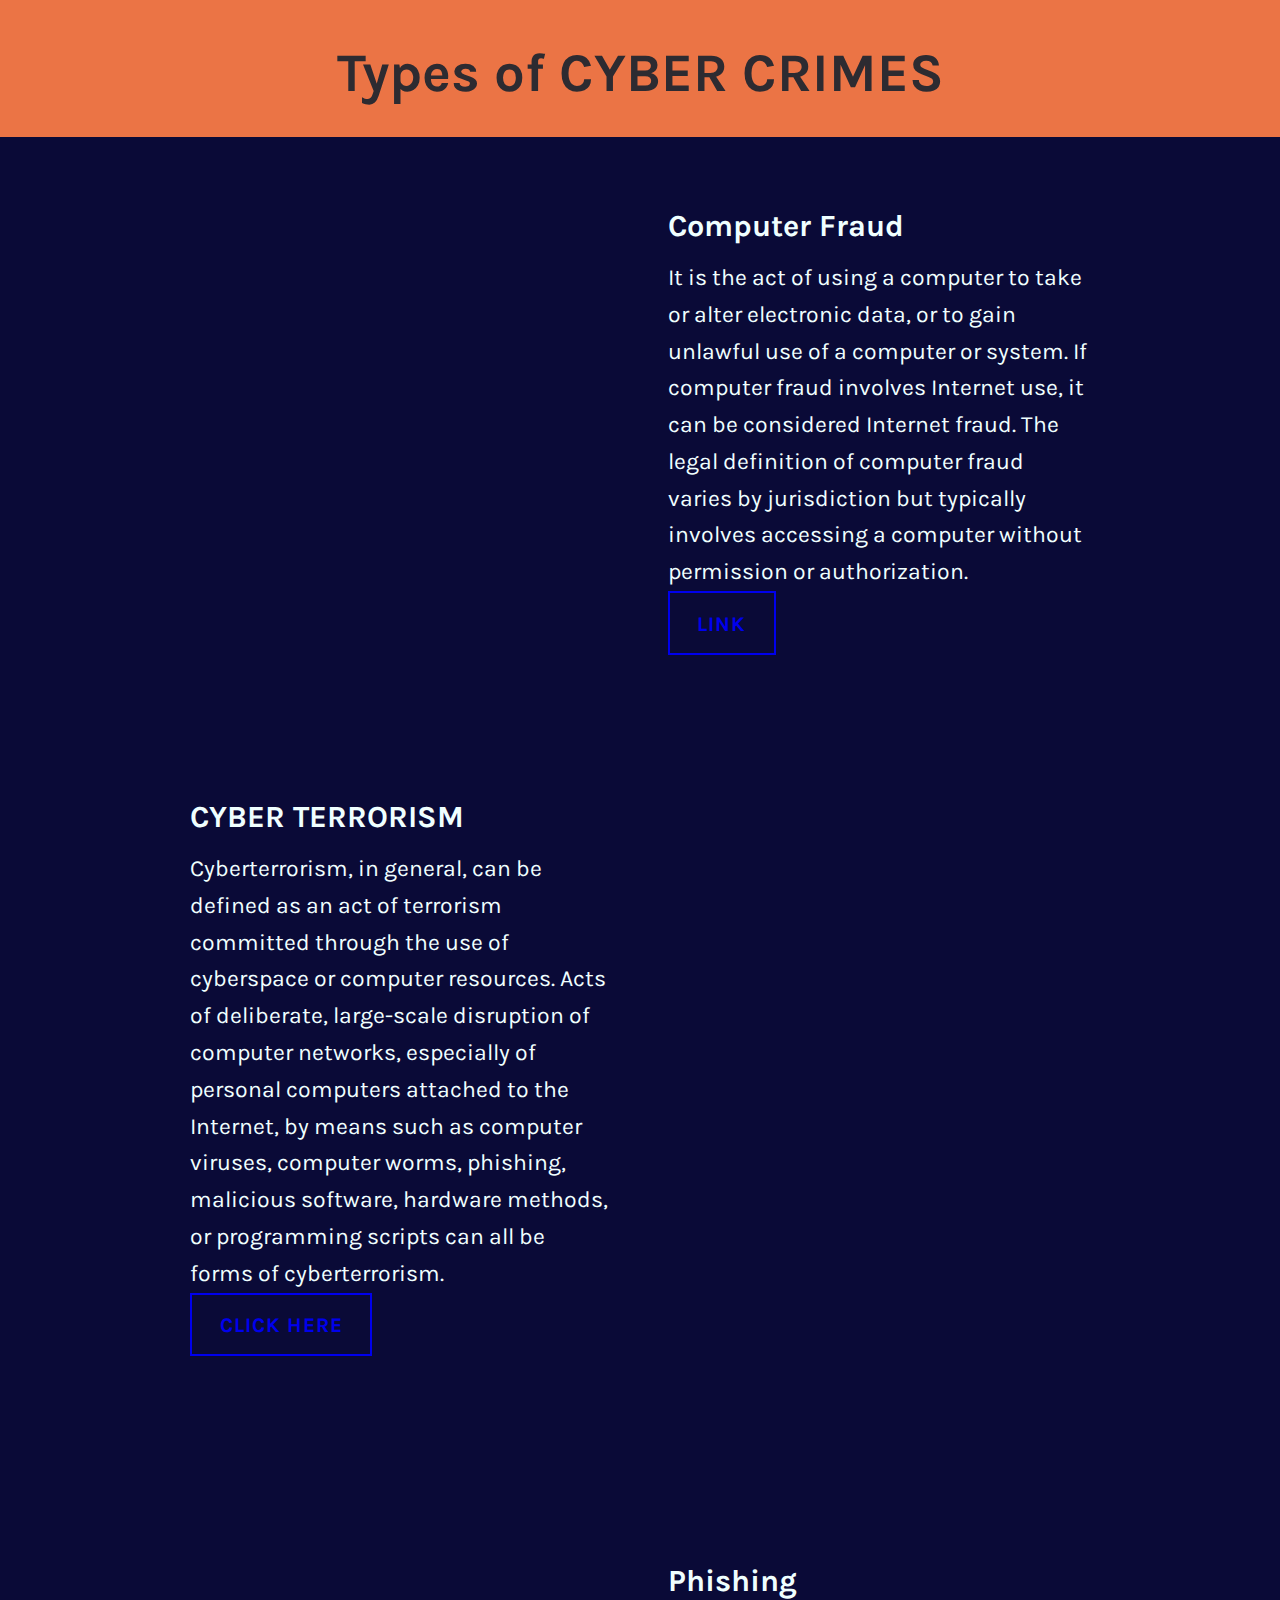
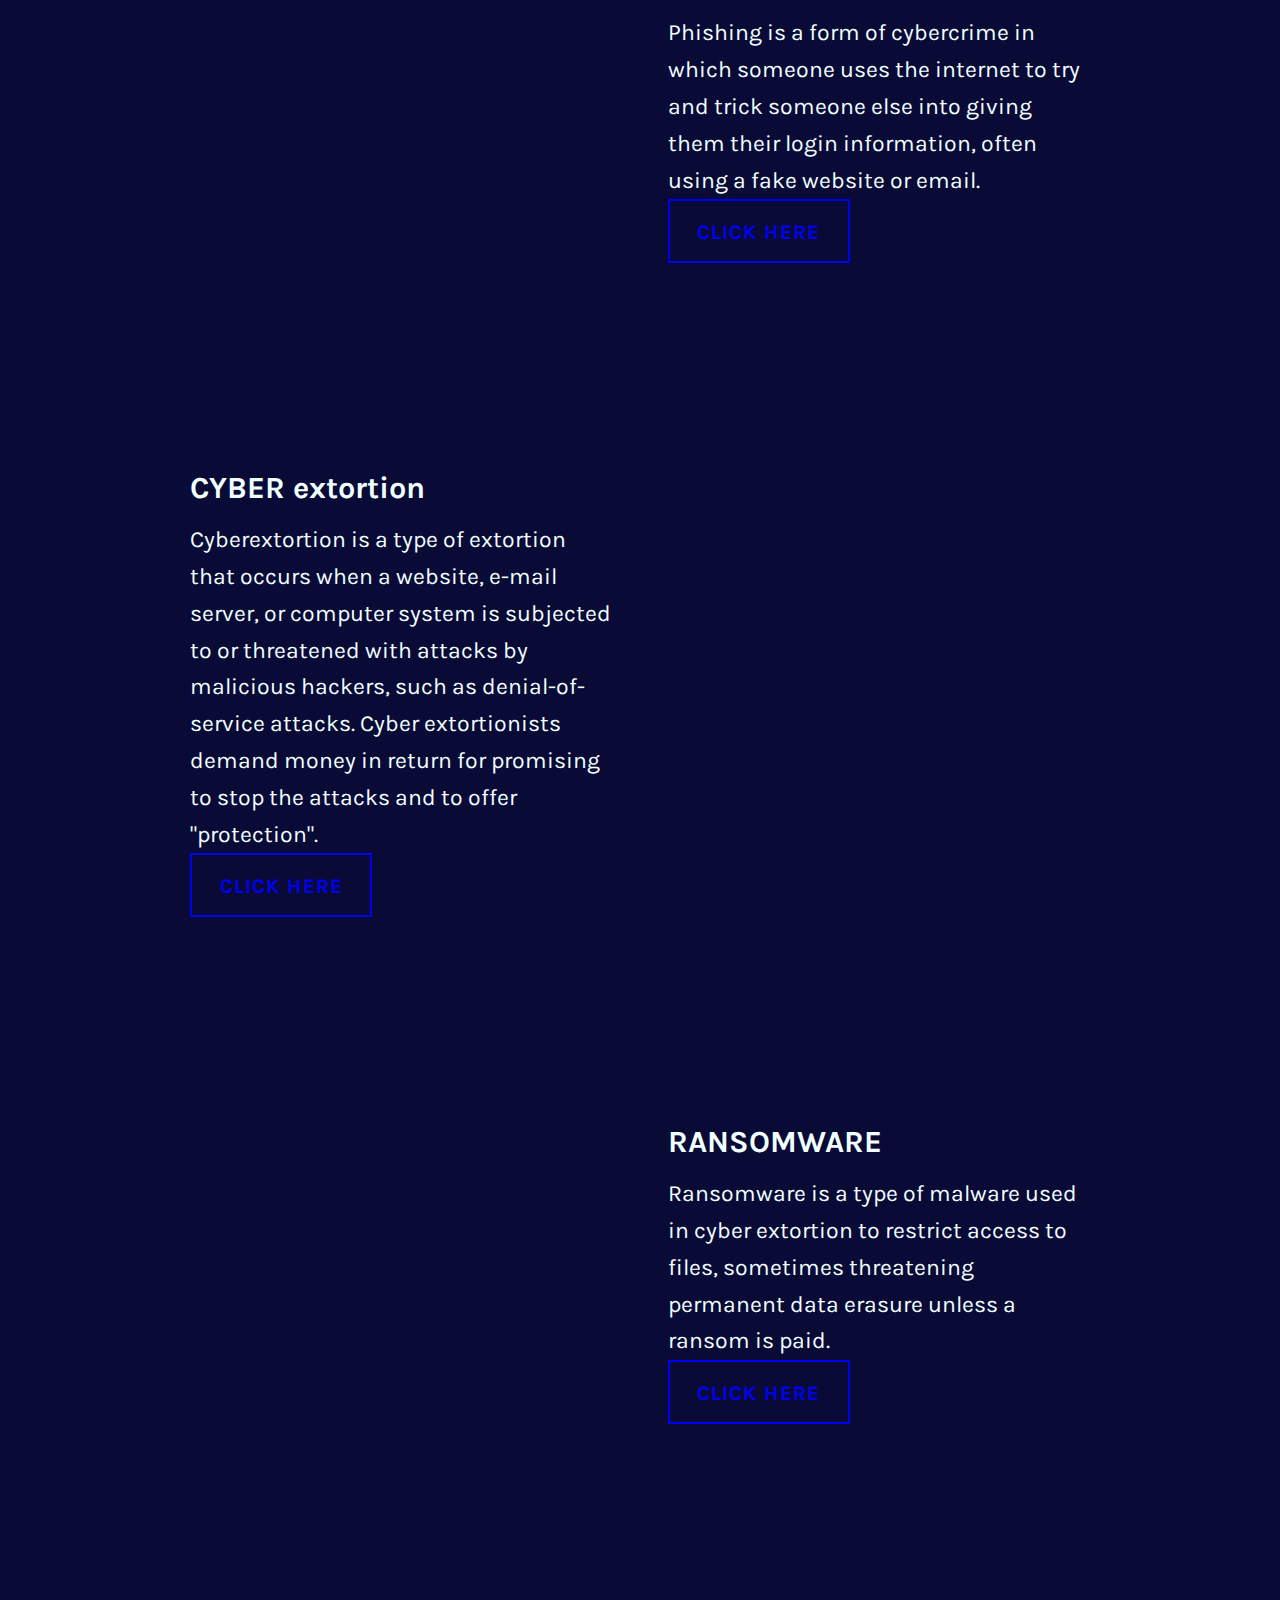
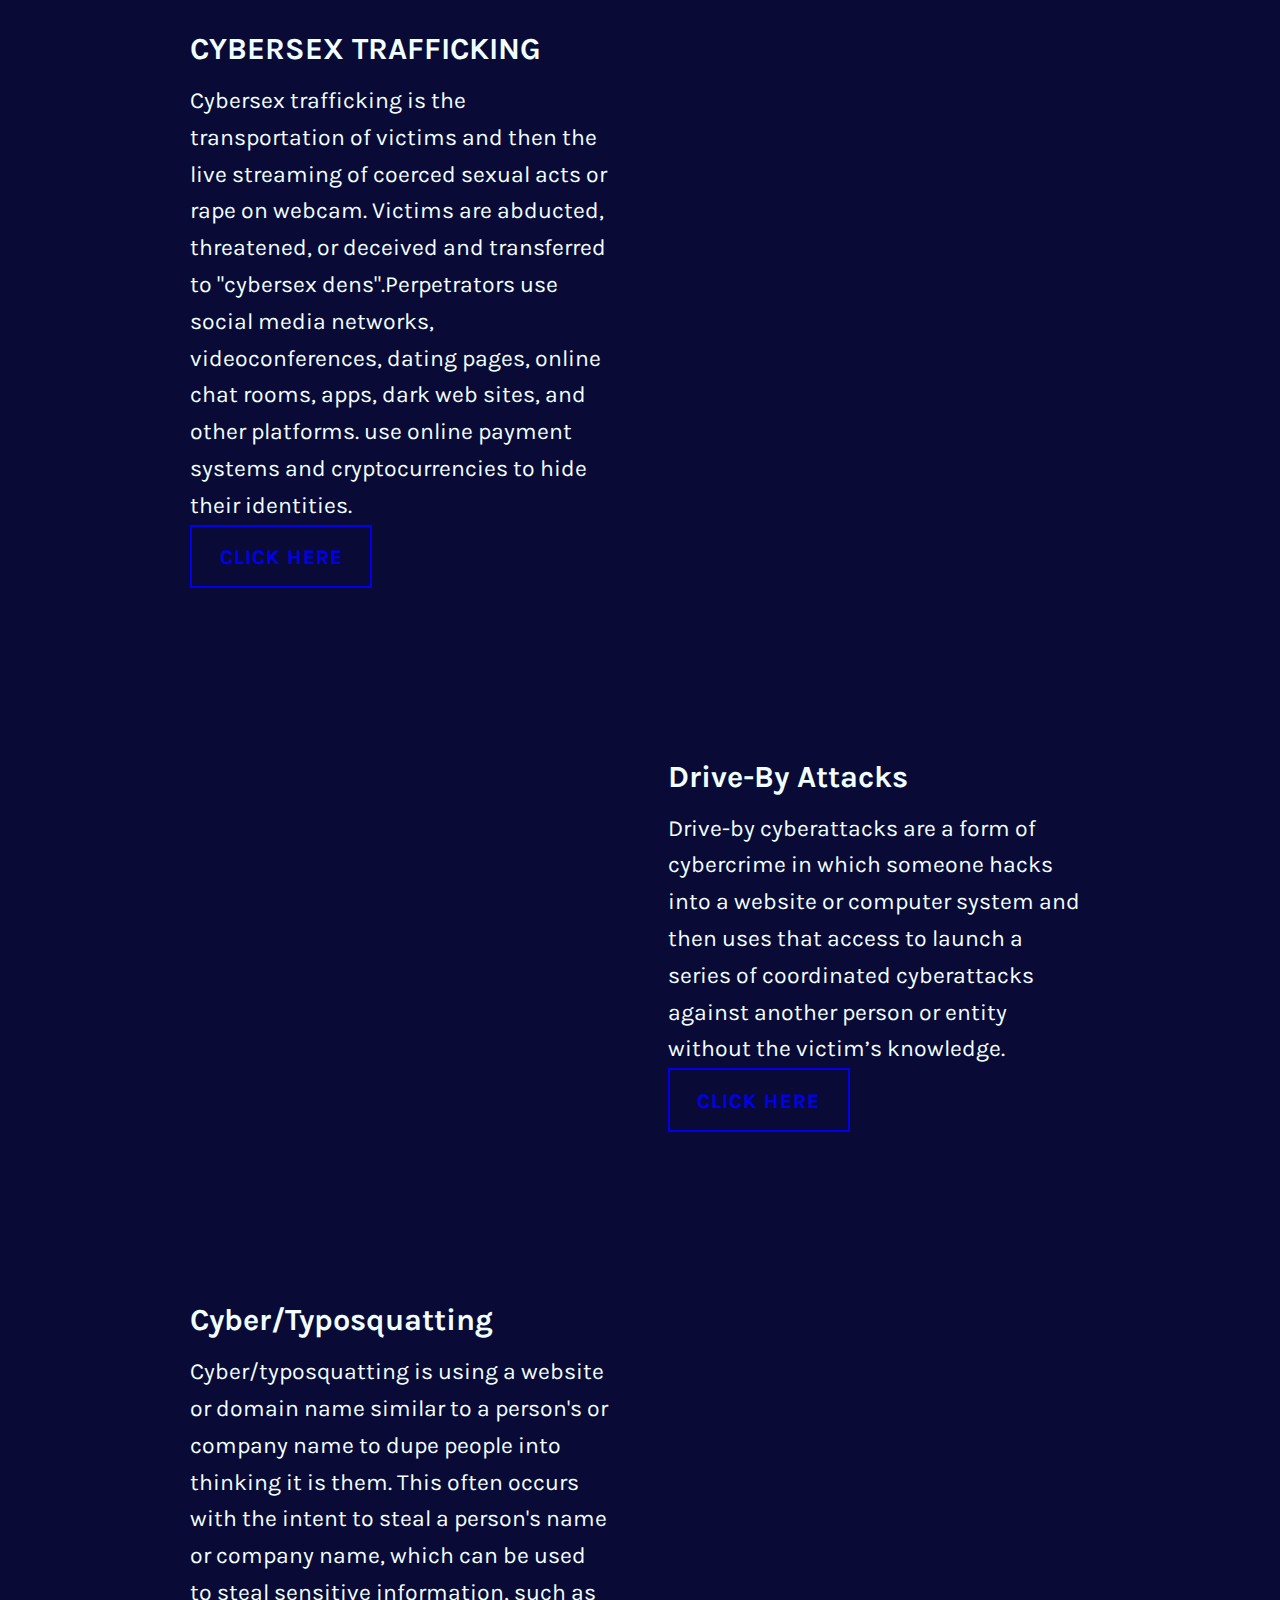
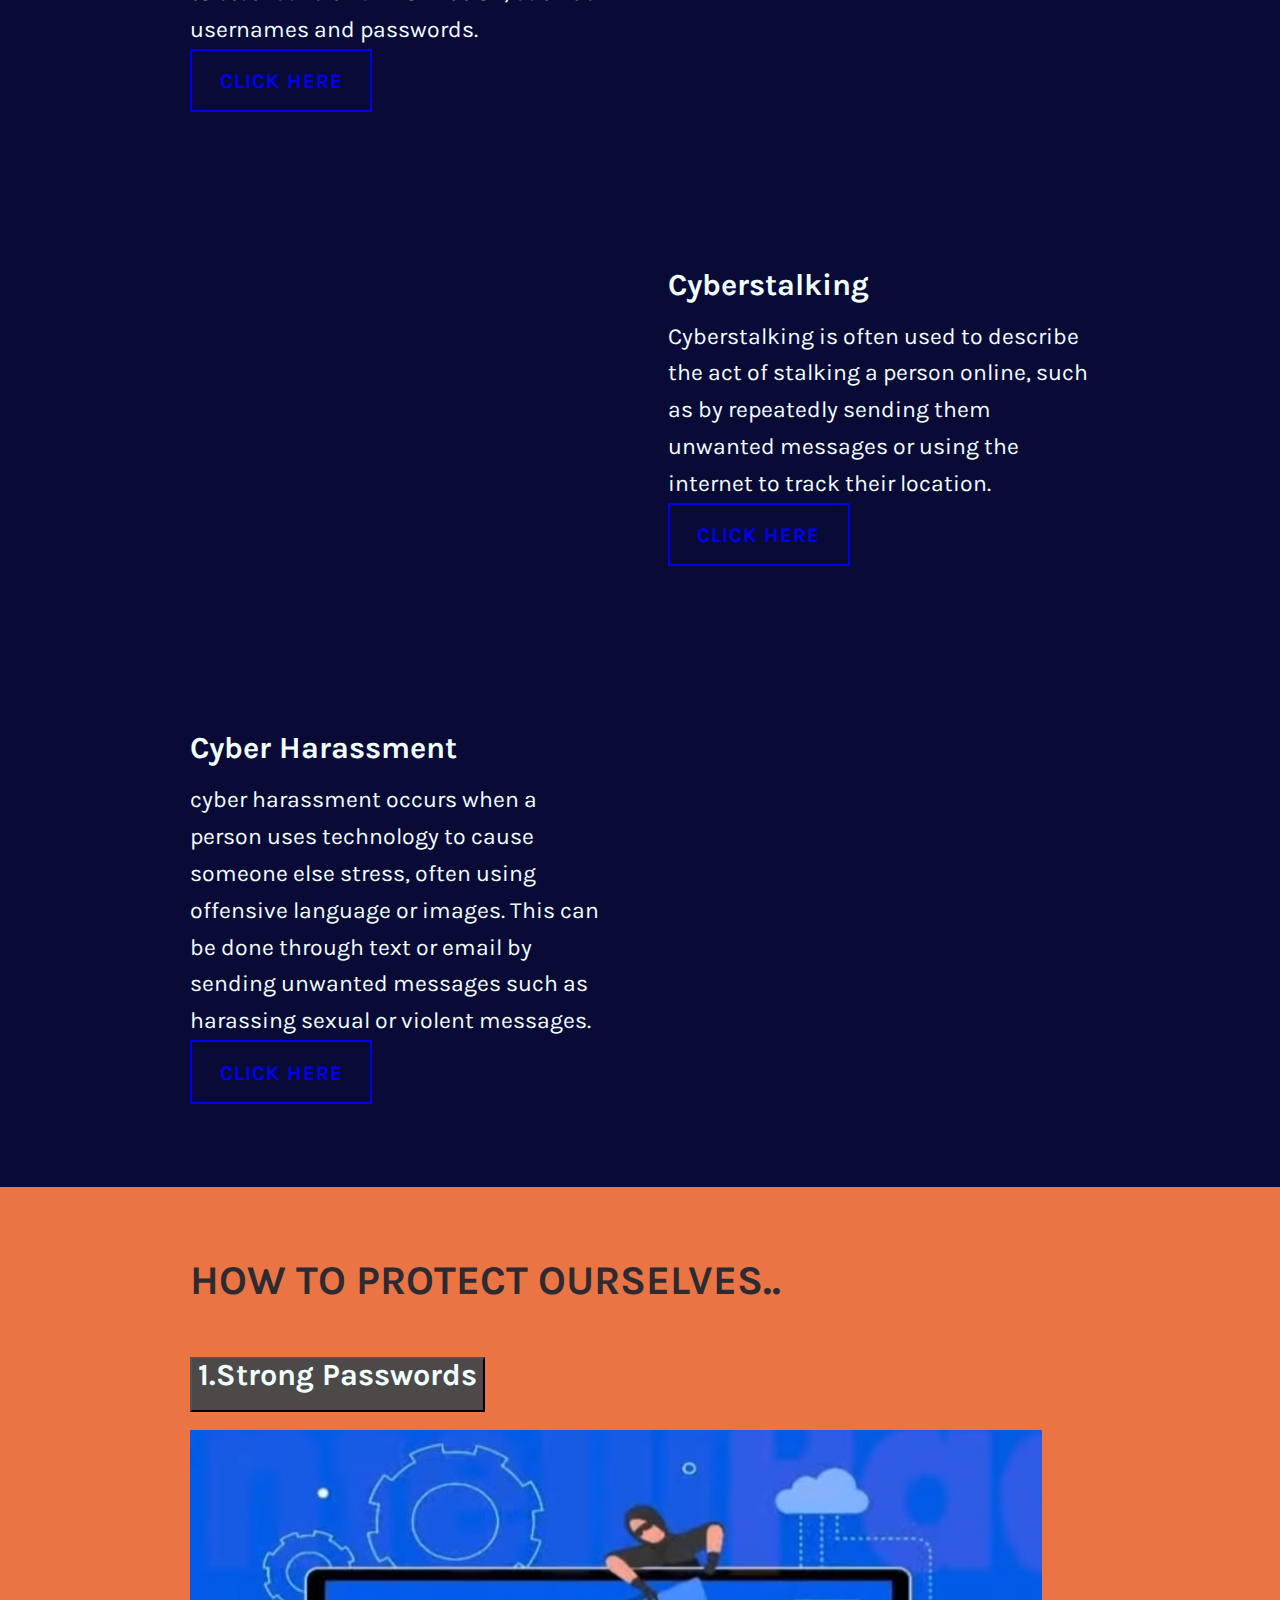
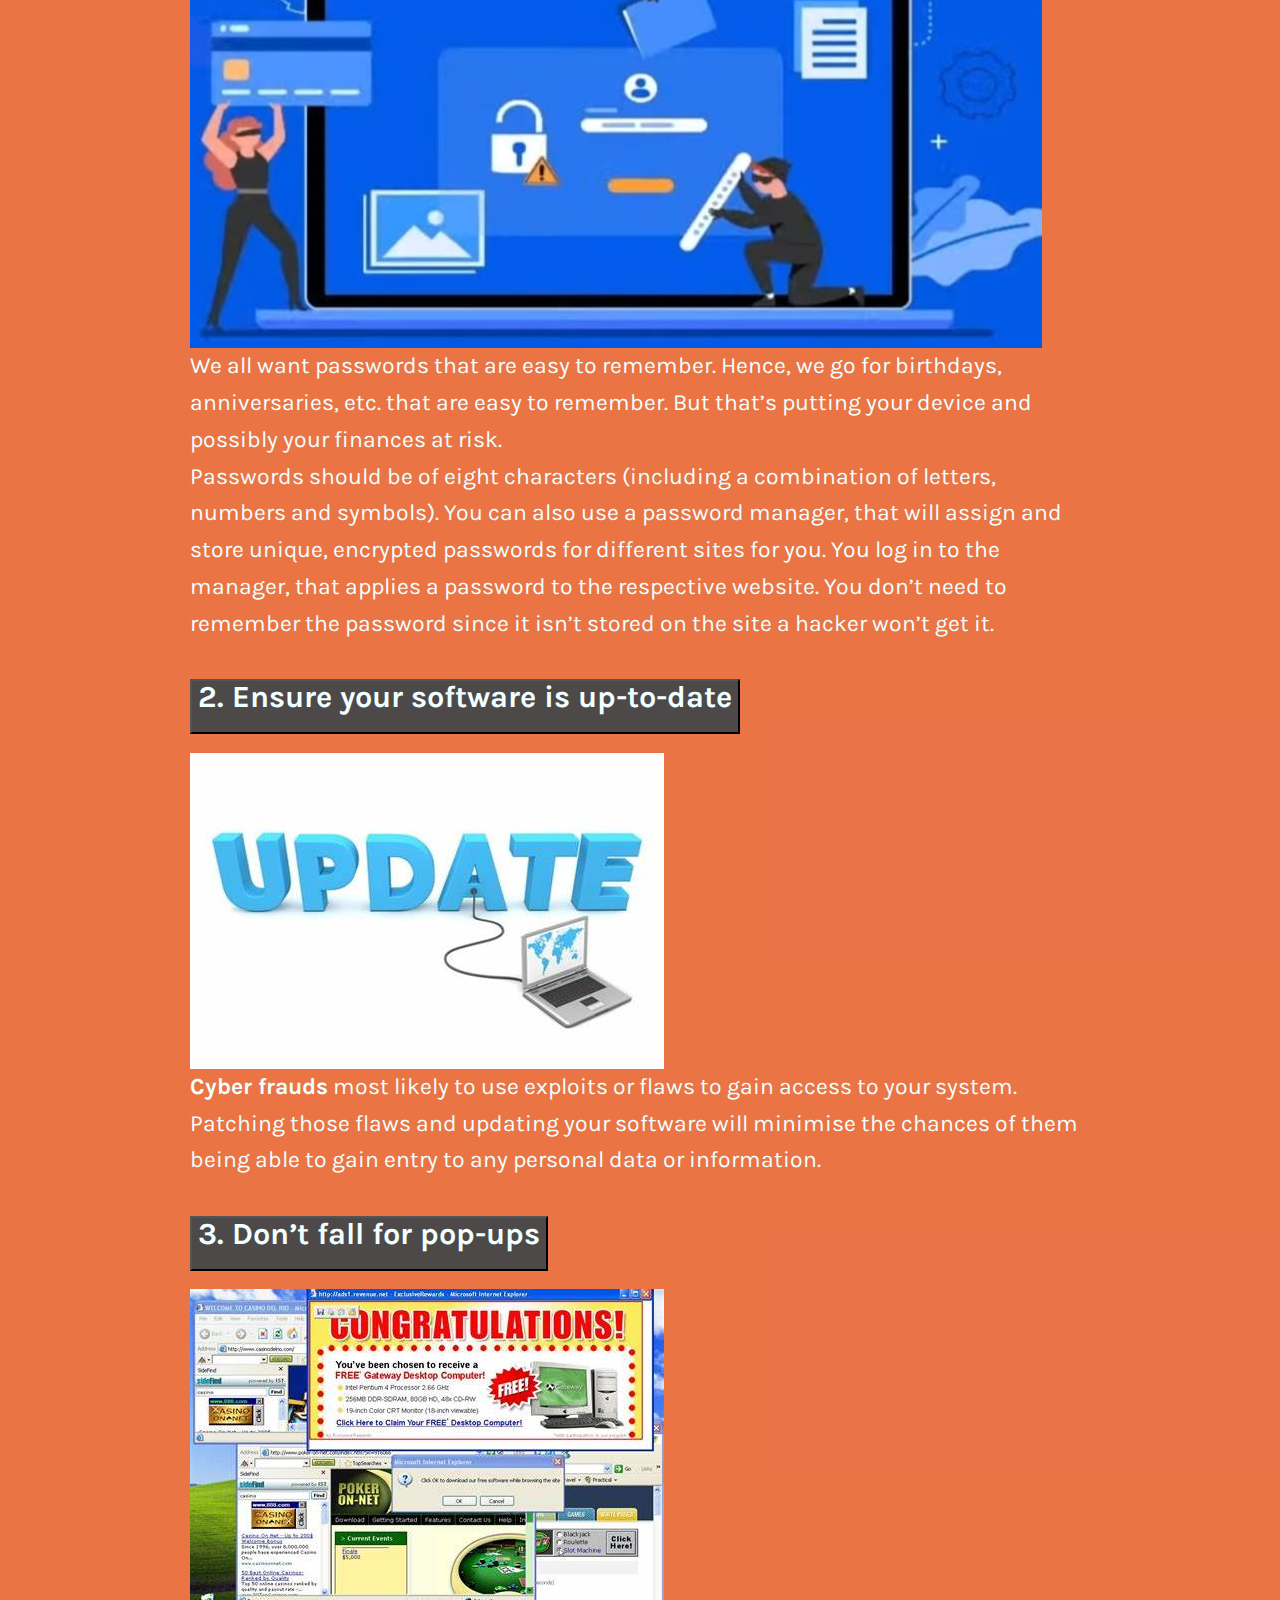
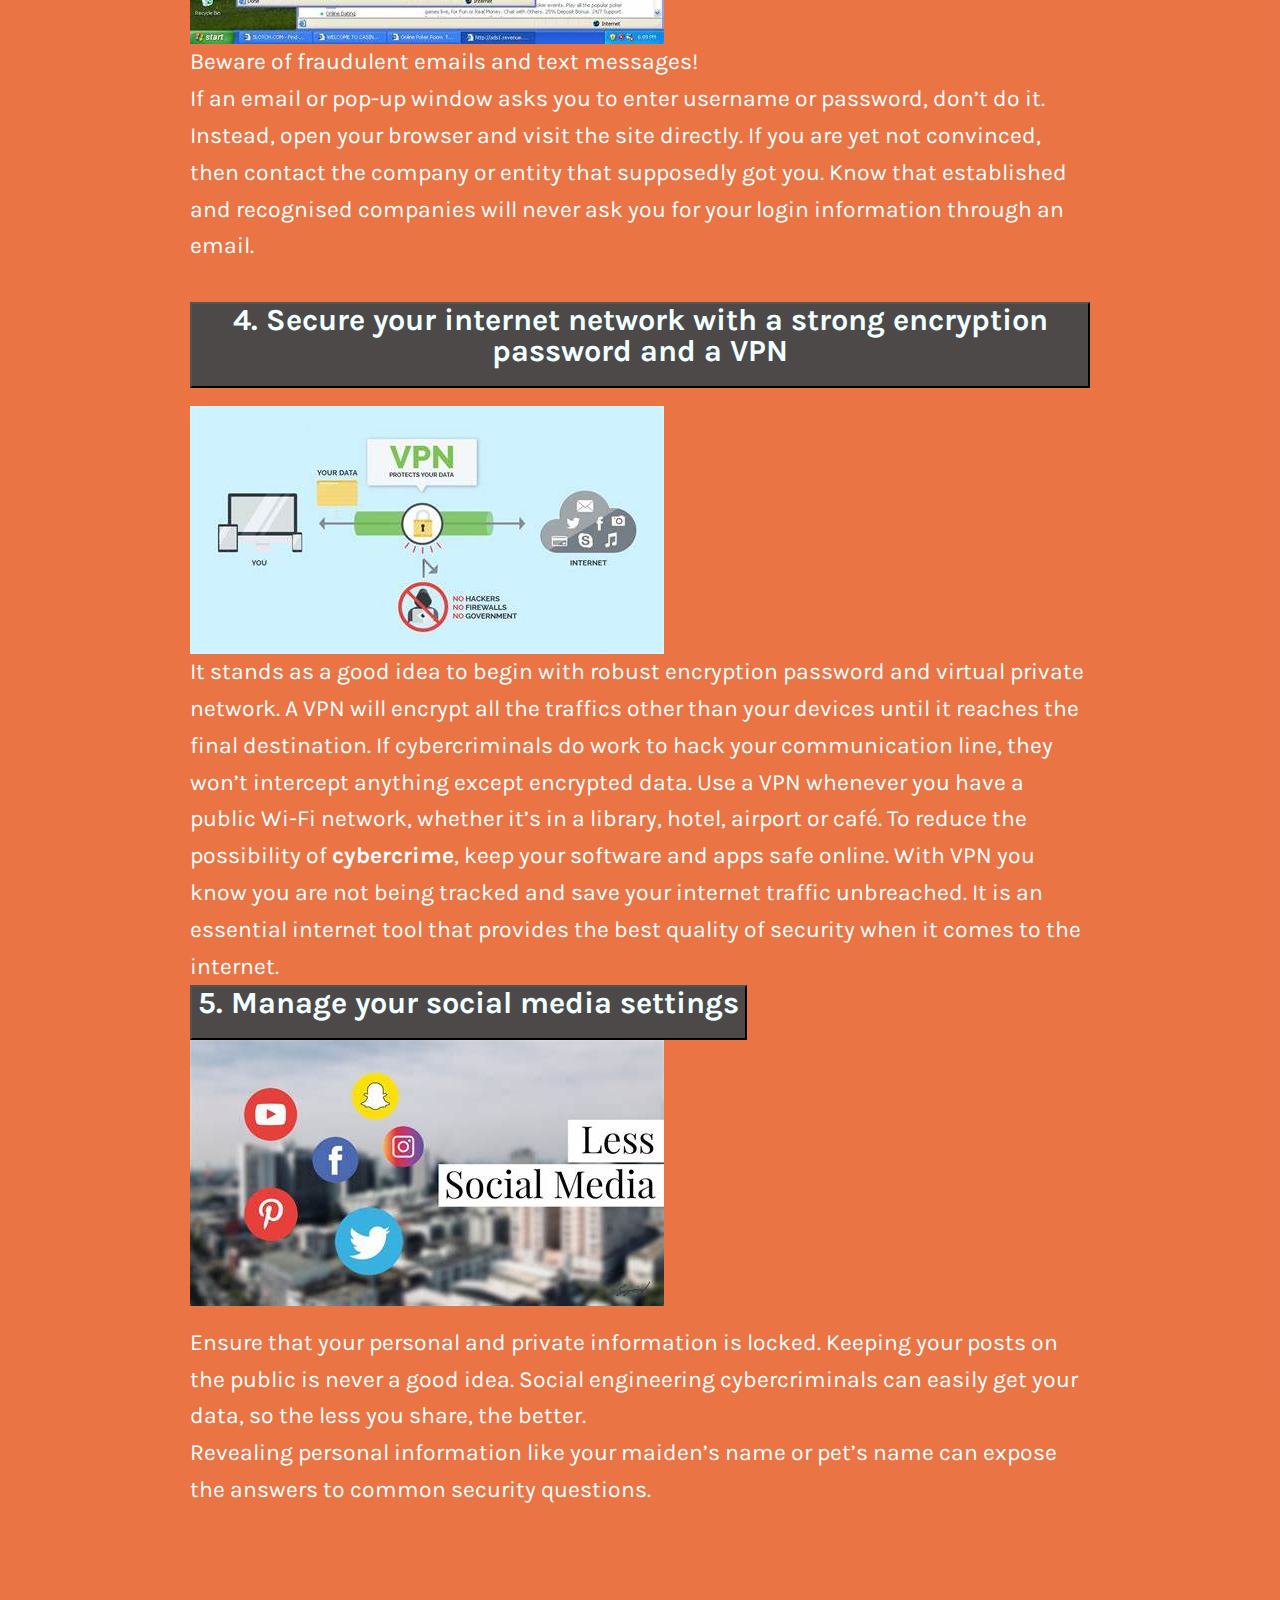
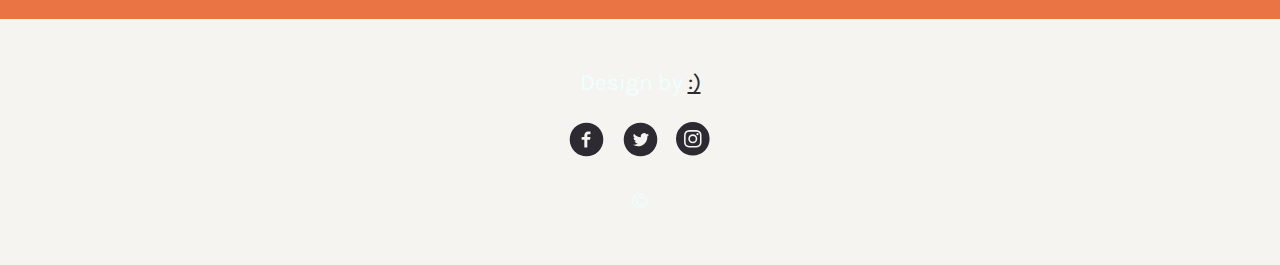
==== commit 4451b0f6: "Update index1.html" ====
--- a/index1.html
+++ b/index1.html
@@ -217,7 +217,7 @@
                           </h2>
                           <div id="collapseOne" class="accordion-collapse collapse show" aria-labelledby="headingOne" data-bs-parent="#accordionExample">
                             <div class="accordion-body">
-                                 <img  src="/dist/img/intro.png" alt="image"> 
+                                 <img  src="intro.png" alt="image"> 
                                 <p>We all want passwords that are easy to remember. Hence, we go for birthdays, anniversaries, etc. that are easy to remember. But that’s putting your device and possibly your finances at risk.</p>
                                 <span>Passwords should be of eight characters (including a combination of letters, numbers and symbols).</span>
                                 <span>You can also use a password manager, that will assign and store unique, encrypted passwords for different sites for you. You log in to the manager, that applies a password to the respective website. You don’t need to remember the password since it isn’t stored on the site a hacker won’t get it.</span>
@@ -303,9 +303,9 @@
             <p></p>
             <p>Design by <a href="https://www.papayatemplates.com" class="link">:)</a></p>
             <ul class="bullets list--inline mt1">
-                <li class="mr1"><a href="https://www.facebook.com" class="link"><img class="icon" src="/dist/img/facebook.svg" alt="Facebook"></a></li>
-                <li class="mr1"><a href="https://www.twitter.com" class="link"><img class="icon" src="/dist/img/twitter.svg" alt="Twitter"></a></li>
-                <li><a href="https://www.instagram.com" class="link"><img class="icon" src="/dist/img/instagram.svg" alt="Instagram"></a></li>
+                <li class="mr1"><a href="https://www.facebook.com" class="link"><img class="icon" src="facebook.svg" alt="Facebook"></a></li>
+                <li class="mr1"><a href="https://www.twitter.com" class="link"><img class="icon" src="twitter.svg" alt="Twitter"></a></li>
+                <li><a href="https://www.instagram.com" class="link"><img class="icon" src="instagram.svg" alt="Instagram"></a></li>
             </ul>
             <p>&copy; </p>
         </div>
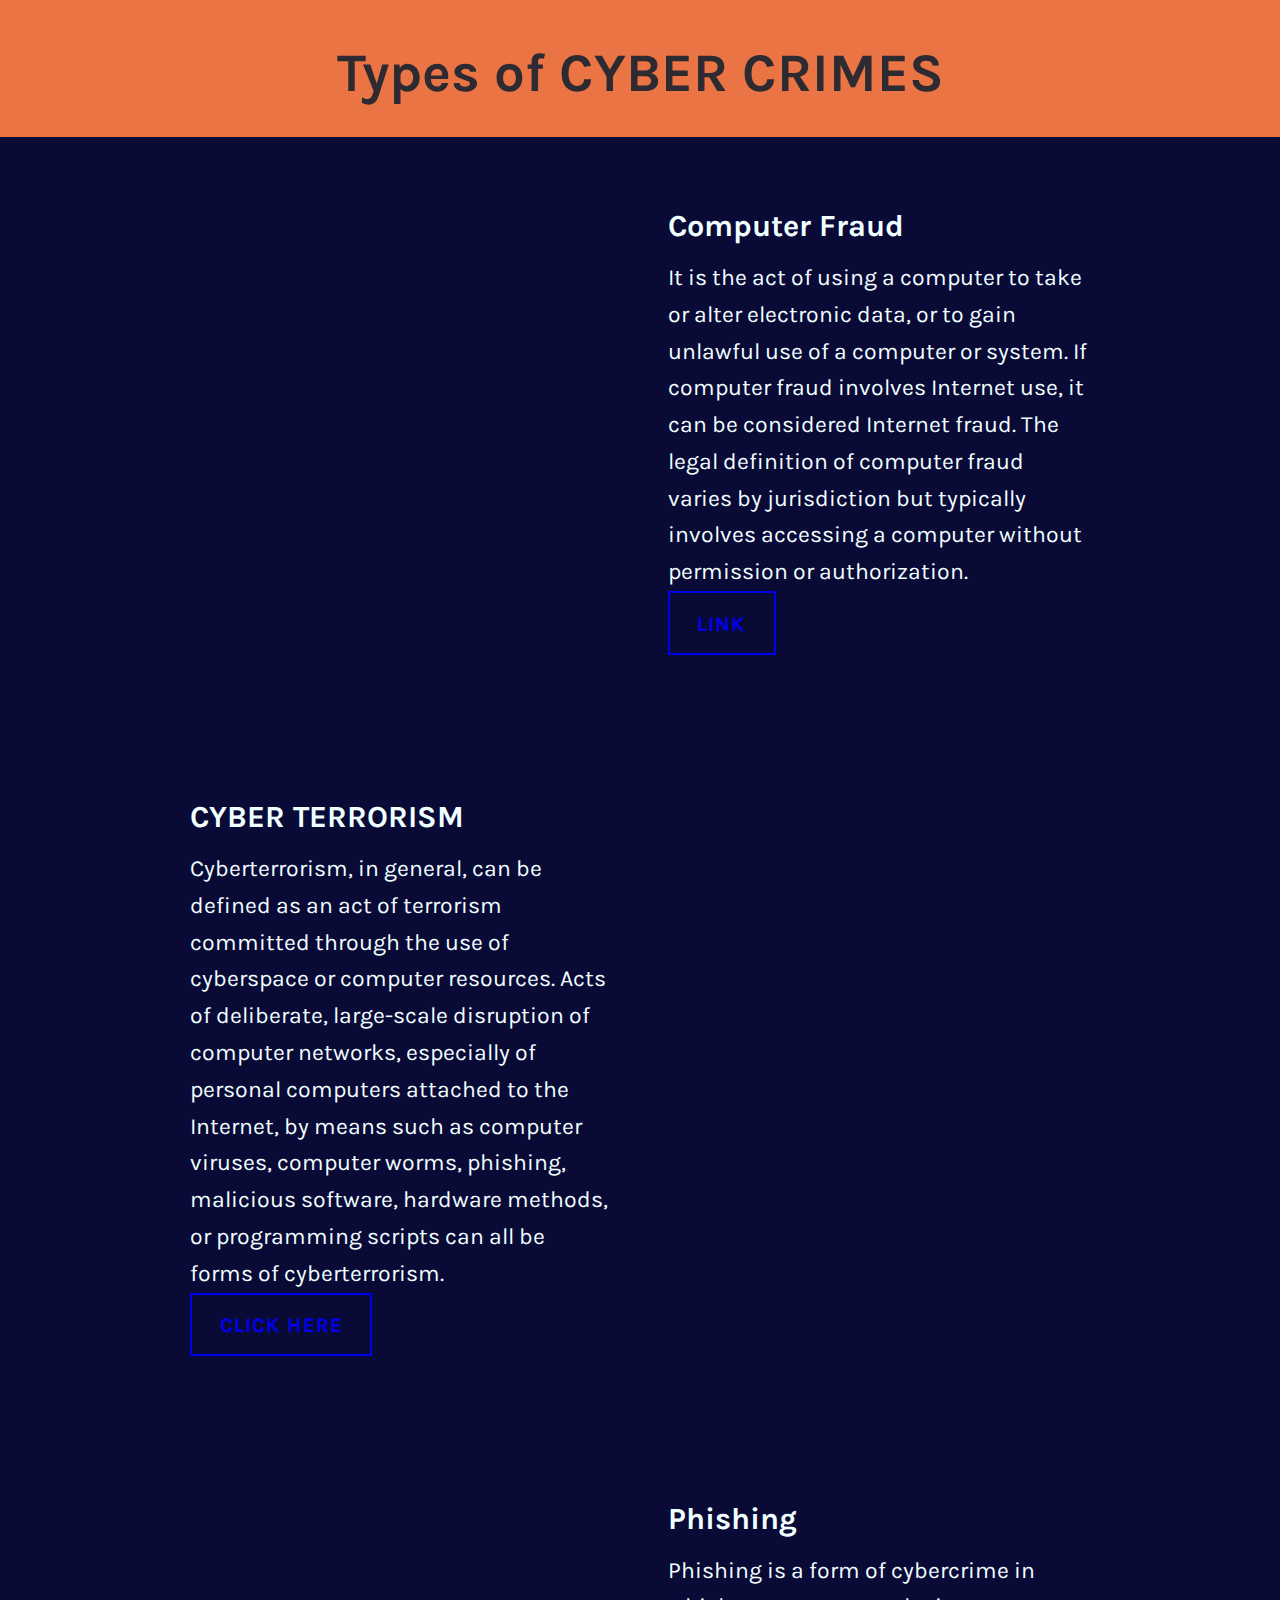
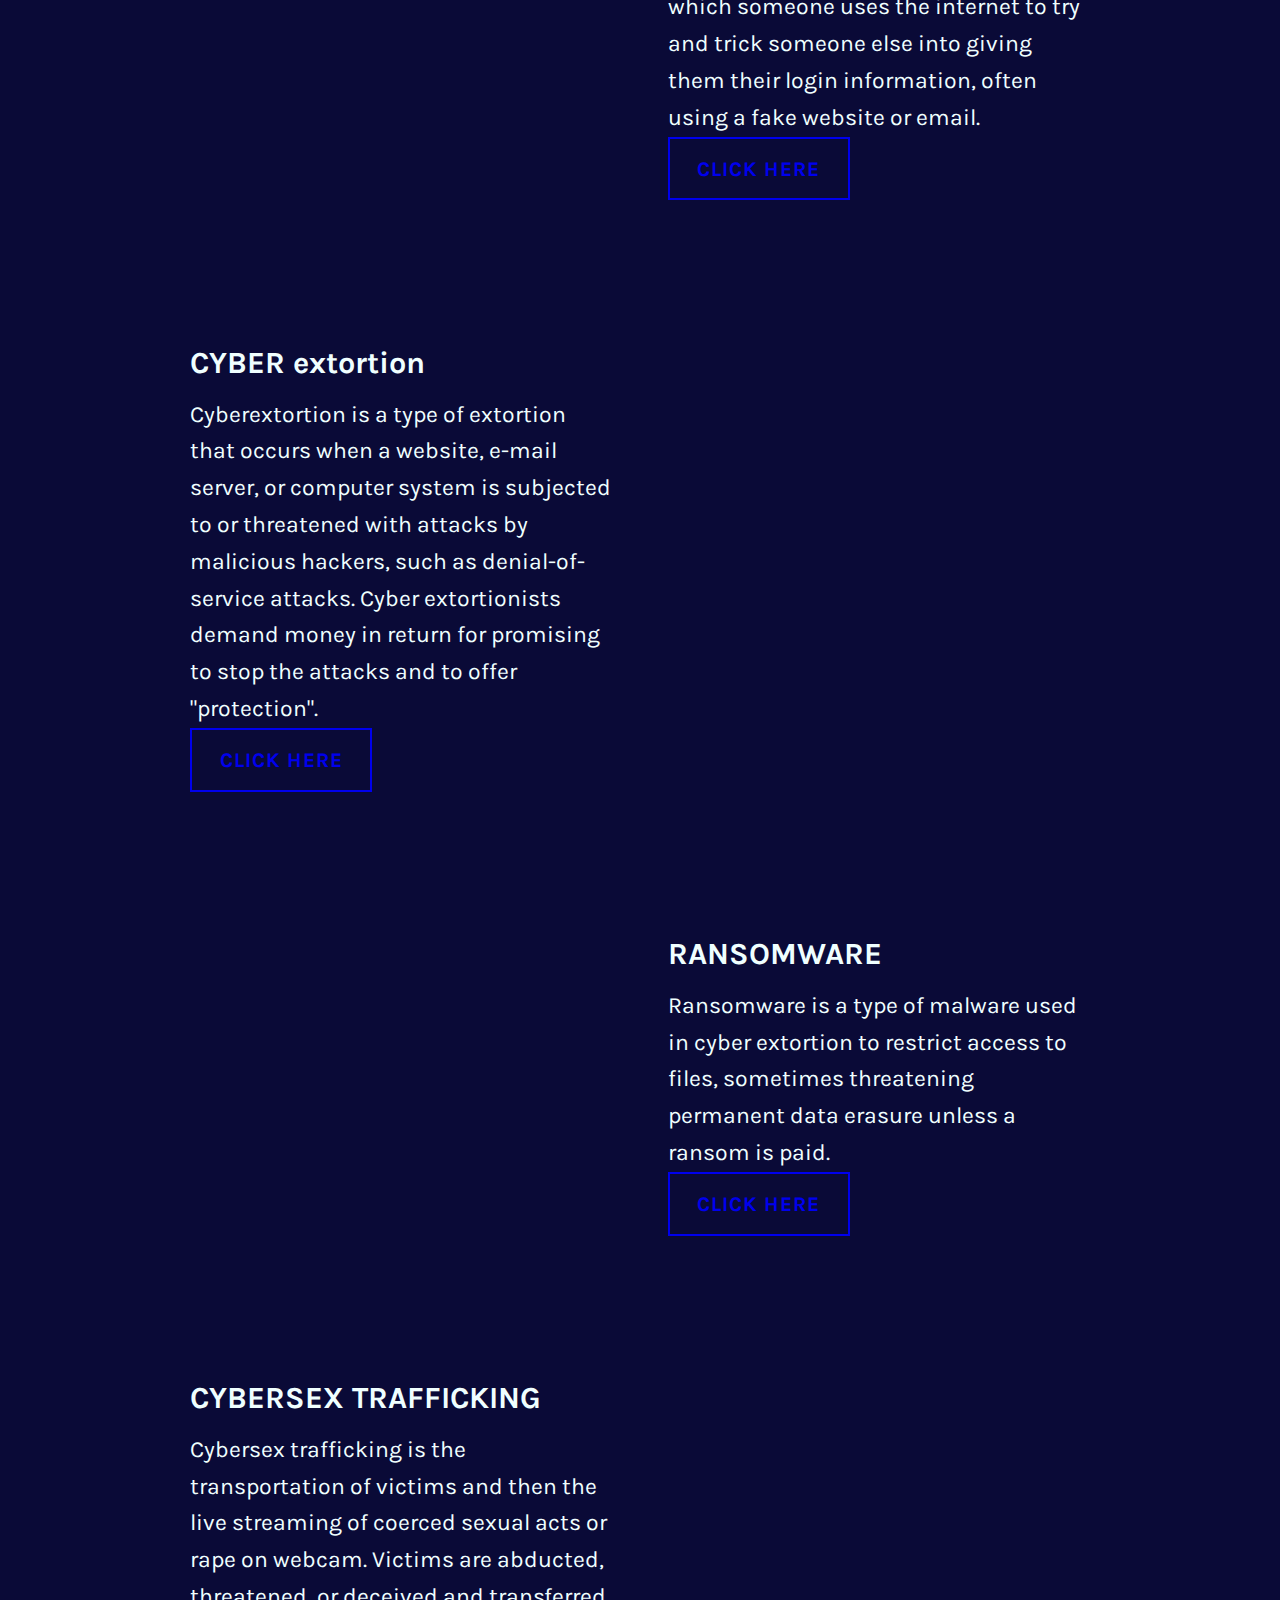
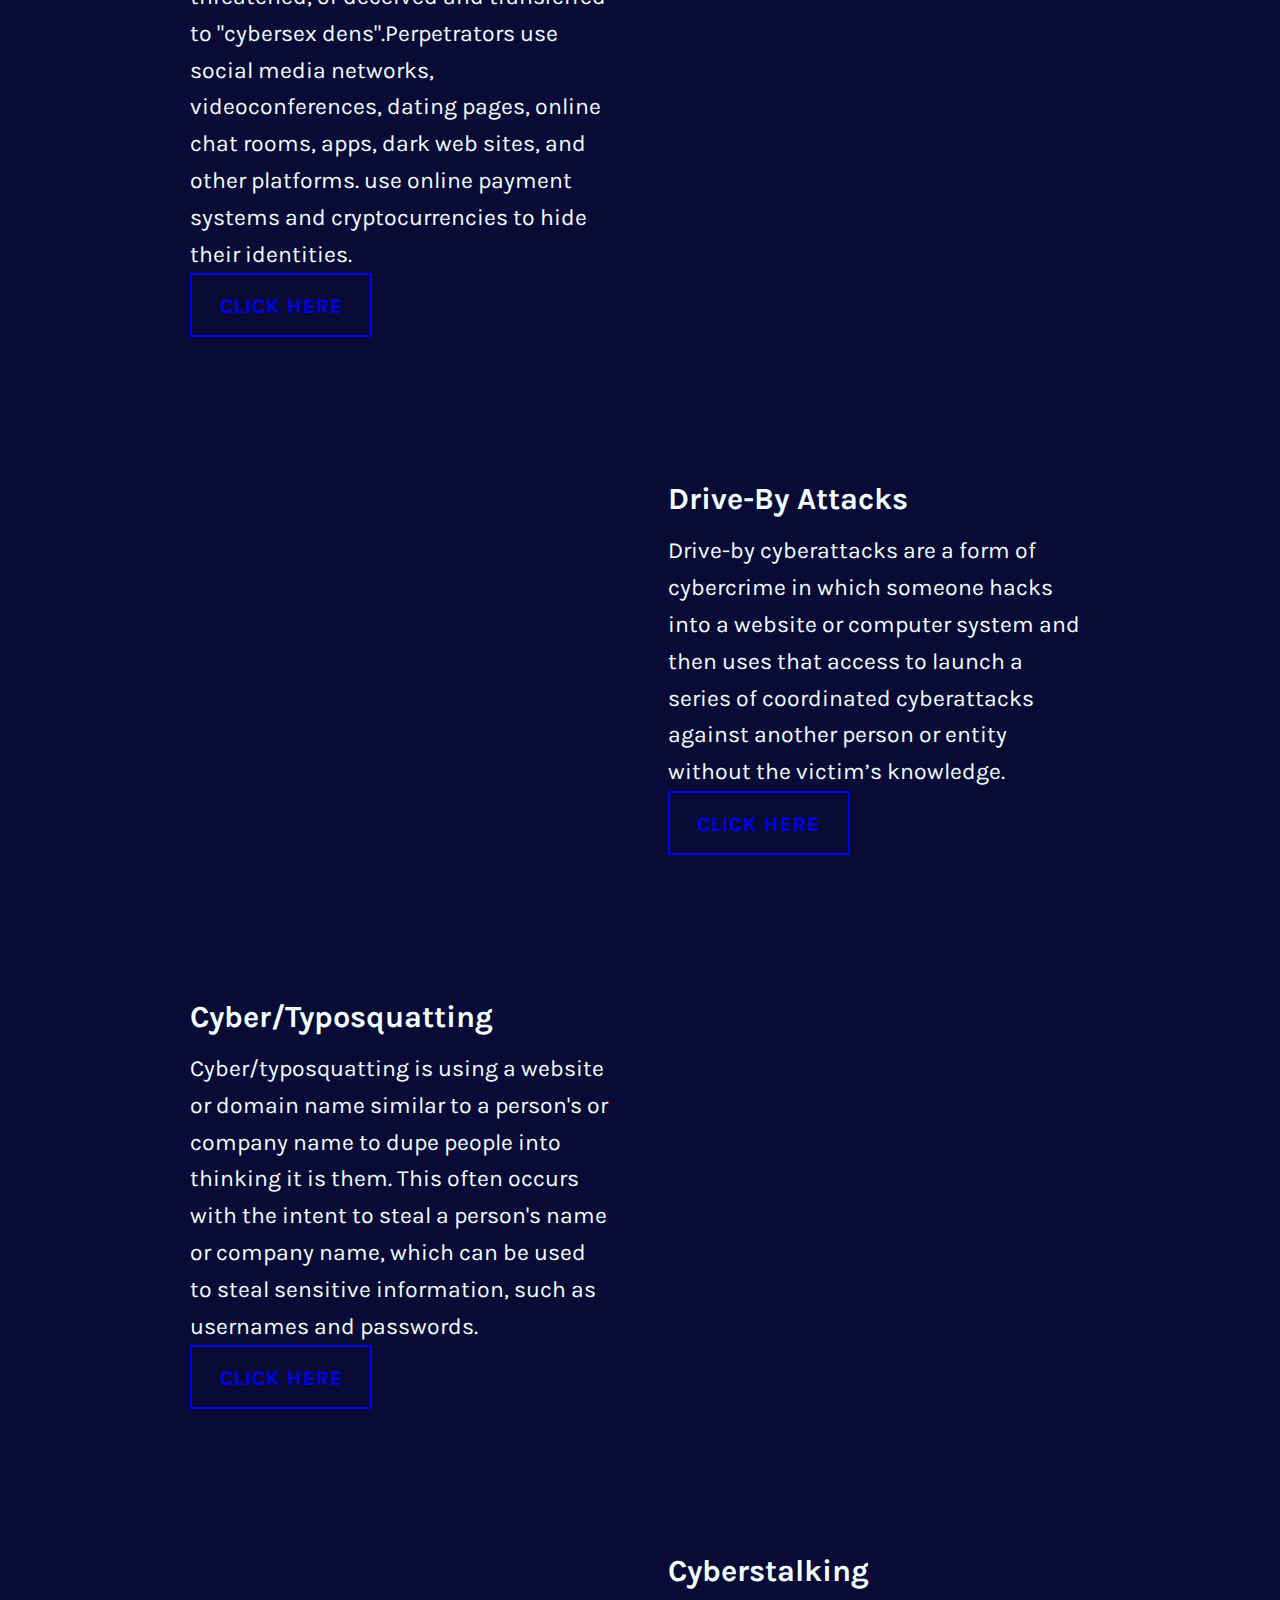
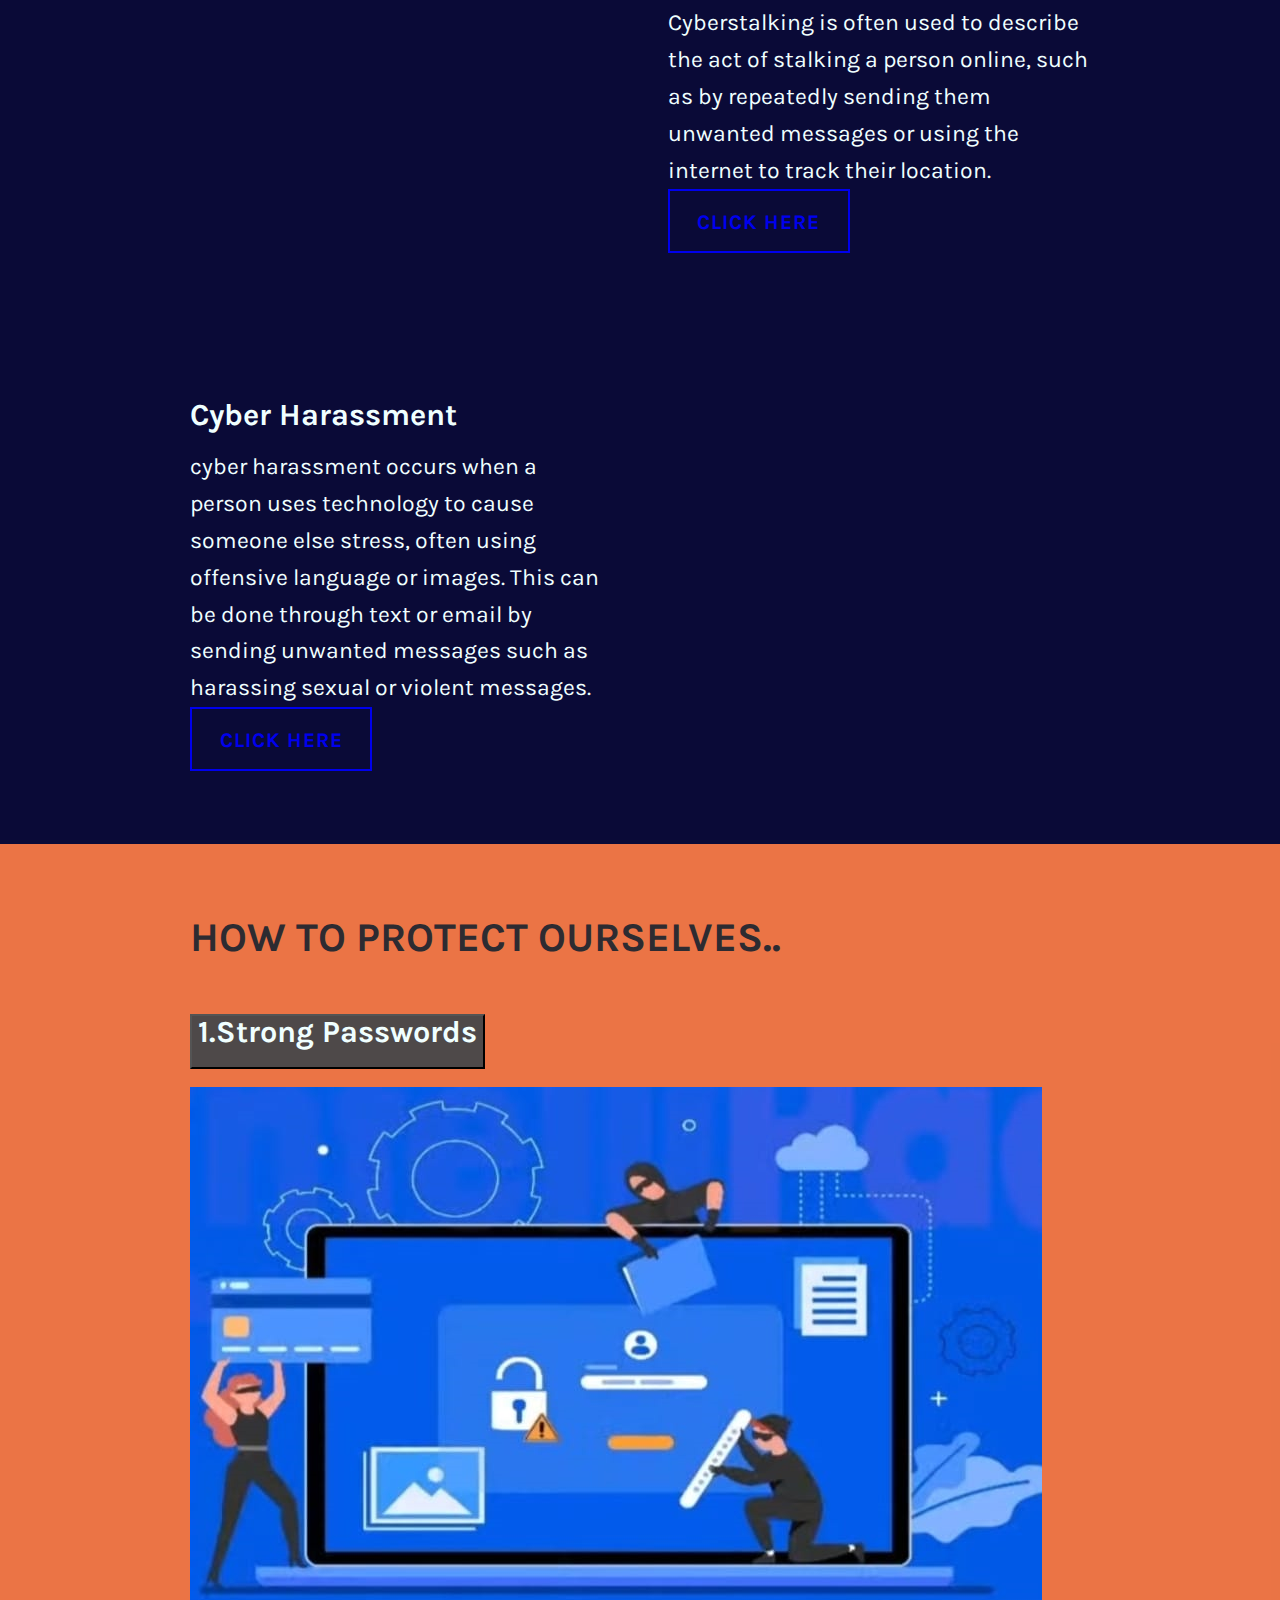
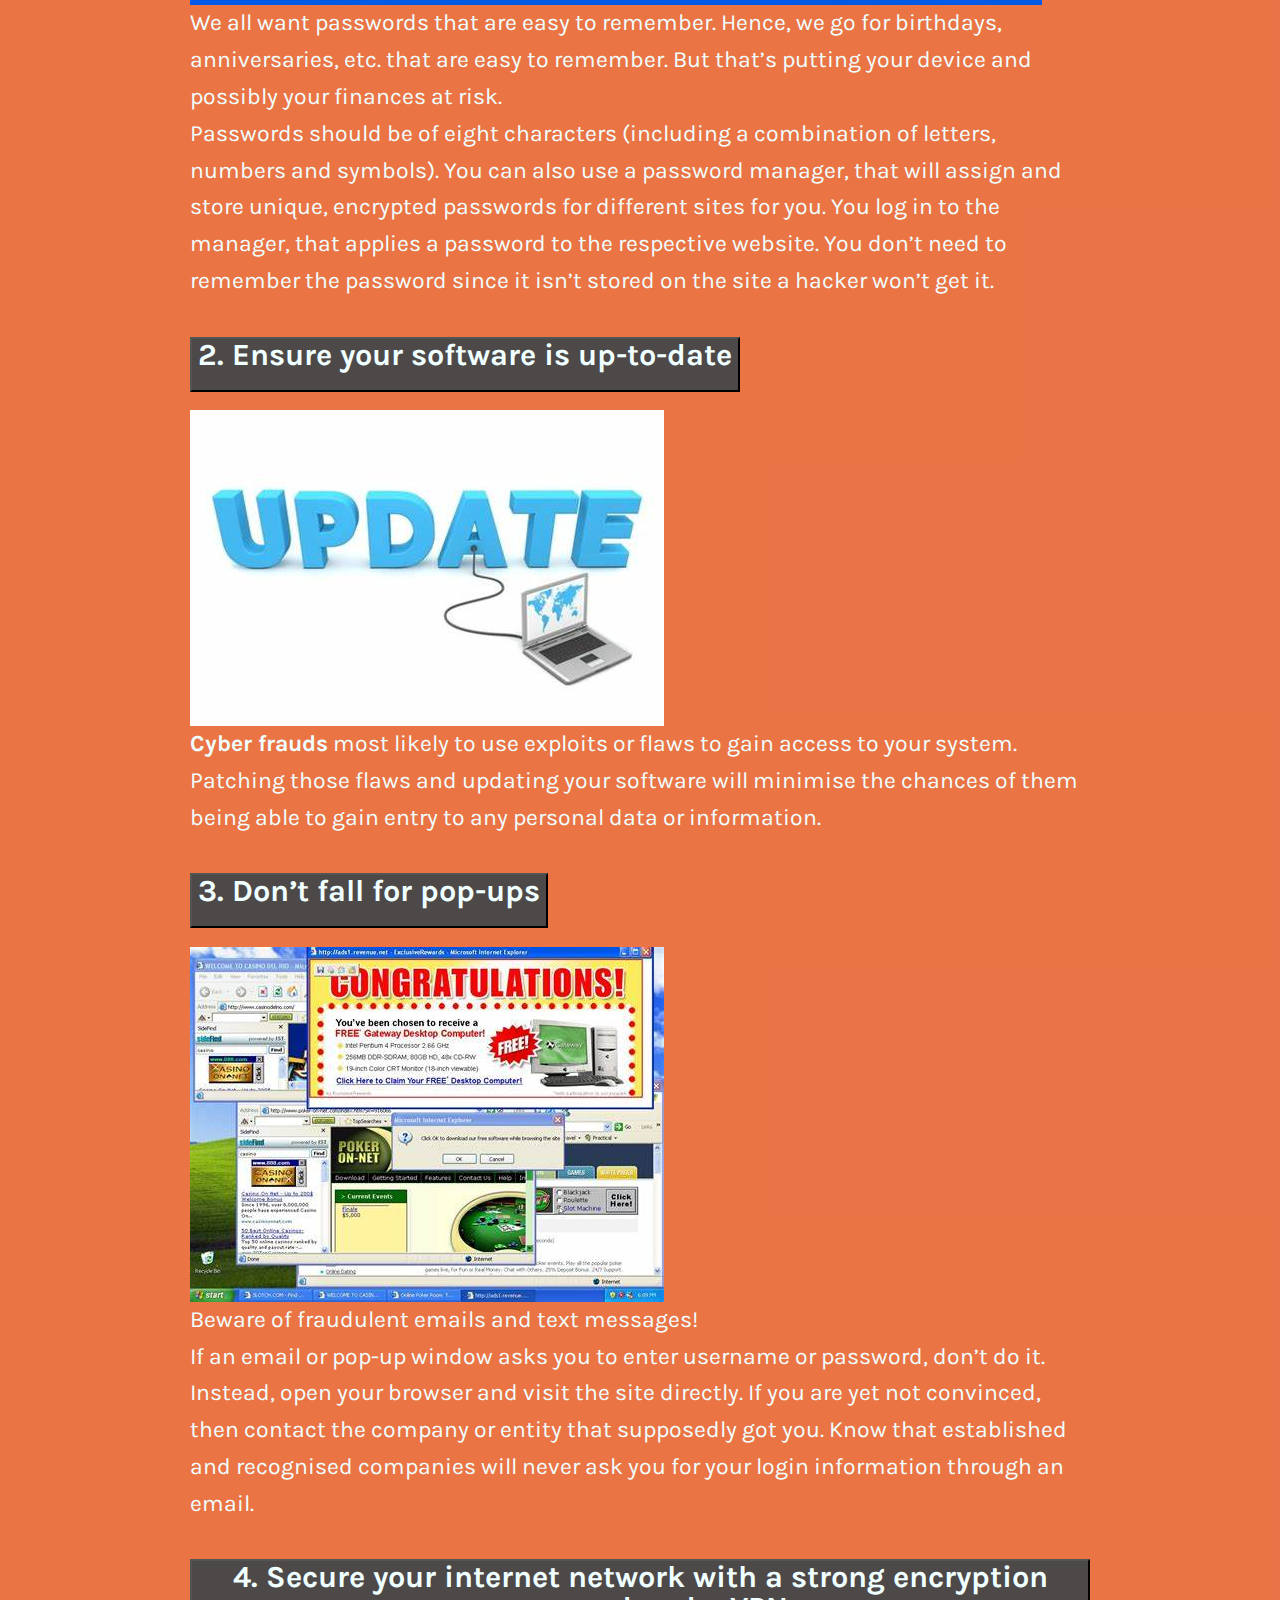
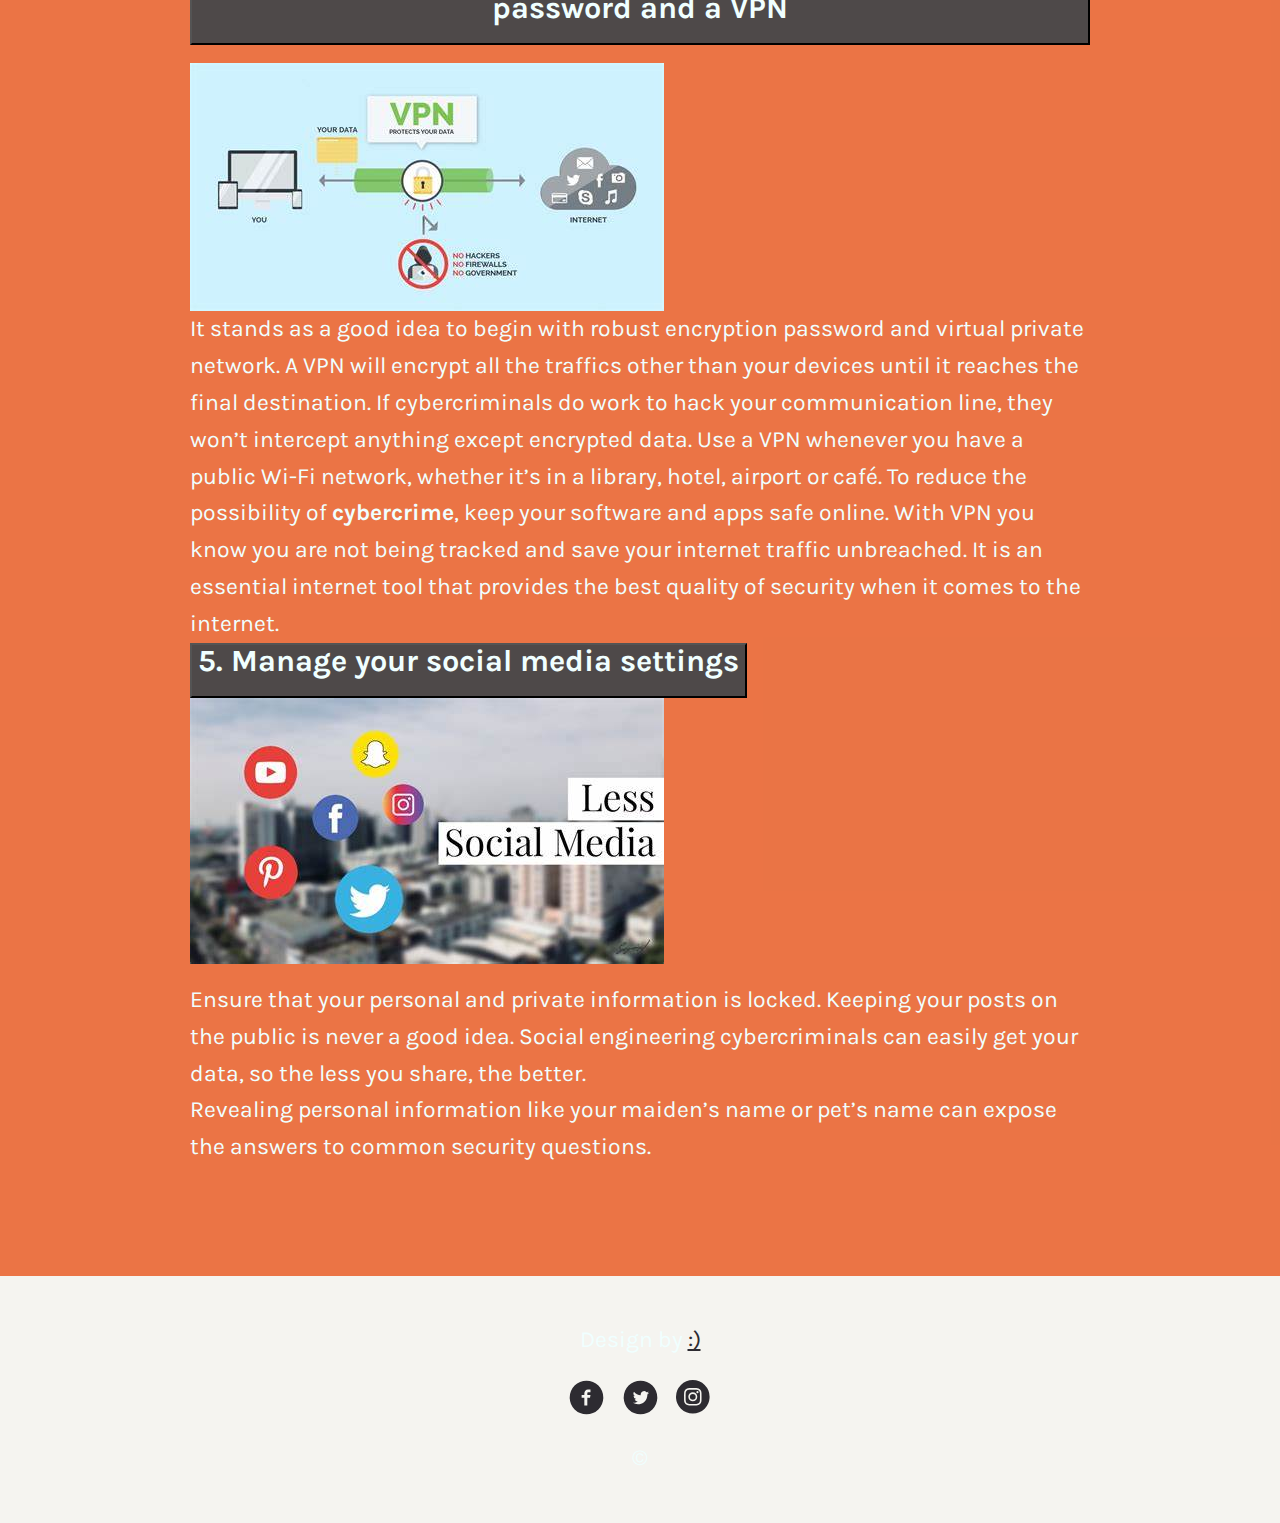
==== commit 7417b9ad: "Update index1.html" ====
--- a/index1.html
+++ b/index1.html
@@ -51,7 +51,7 @@
                 <!-- Cabin -->
                 <div class="grid-column span-half pt3 pb3 mobile-m order-1 reveal-on-scroll is-revealing">
                     <div class="relative">
-                        <img class="info-image relative z2" src="computer_fraud.jpeg" alt="Cabin">
+                        <img class="info-image relative z2" src="https://postimg.cc/zVrp92mf" alt="Cabin">
                         
                     </div>
                 </div>
@@ -69,14 +69,14 @@
                 </div>
                 <div class="grid-column span-half pt3 pb3 mobile-m order-3 reveal-on-scroll is-revealing">
                     <div class="relative">
-                        <img class="info-image relative z2" src="system-hacked_0.jpg" alt="Teepee">
+                        <img class="info-image relative z2" src="https://postimg.cc/0bPdt6mM" alt="Teepee">
                         
                     </div>
                 </div>
                 <!-- Fishing -->
                 <div class="grid-column span-half pt3 pb3 mobile-m order-5 reveal-on-scroll is-revealing">
                     <div class="relative">
-                        <img class="info-image relative z2" src="phishing.png" alt="Fishing">
+                        <img class="info-image relative z2" src="https://postimg.cc/K1Y72d0m" alt="Fishing">
                         
                     </div>
                 </div>
@@ -93,14 +93,14 @@
                 </div>
                 <div class="grid-column span-half pt3 pb3 mobile-m order-7 reveal-on-scroll is-revealing">
                     <div class="relative">
-                        <img class="info-image relative z2" src="Extortion.jpg" alt="Archery">
+                        <img class="info-image relative z2" src="https://postimg.cc/5H6mwZzs" alt="Archery">
                        
                     </div>
                 </div>
                 <!-- Canoeing -->
                 <div class="grid-column span-half pt3 pb3 mobile-m order-9 reveal-on-scroll is-revealing">
                     <div class="relative">
-                        <img class="info-image relative z2" src="ransomware.jpg" alt="Canoeing">
+                        <img class="info-image relative z2" src="https://postimg.cc/dZmRsvMV" alt="Canoeing">
                        
                     </div>
                 </div>
@@ -132,7 +132,7 @@
                 </div>
                 <div class="grid-column span-half pt3 pb3 mobile-m order-9 reveal-on-scroll is-revealing">
                     <div class="relative">
-                        <img class="info-image relative z2" src="cst.jpg" alt="Canoeing">                    </div>
+                        <img class="info-image relative z2" src="https://postimg.cc/v48hm1ZF" alt="Canoeing">                    </div>
                 </div>
             </section>
 
@@ -146,7 +146,7 @@
                 <!-- Fishing -->
                 <div class="grid-column span-half pt3 pb3 mobile-m order-5 reveal-on-scroll is-revealing">
                     <div class="relative">
-                        <img class="info-image relative z2" src="dod.png" alt="Fishing">
+                        <img class="info-image relative z2" src="https://postimg.cc/McNmtdbq" alt="Fishing">
                     </div>
                 </div>
                 <div class="grid-column span-half pt3 pb3 mobile-m order-6">
@@ -162,14 +162,14 @@
                 </div>
                 <div class="grid-column span-half pt3 pb3 mobile-m order-7 reveal-on-scroll is-revealing">
                     <div class="relative">
-                        <img class="info-image relative z2" src="cts.jpeg" alt="Archery">
+                        <img class="info-image relative z2" src="https://postimg.cc/kBvw9N9v" alt="Archery">
                         
                     </div>
                 </div>
                 <!-- Canoeing -->
                 <div class="grid-column span-half pt3 pb3 mobile-m order-9 reveal-on-scroll is-revealing">
                     <div class="relative">
-                        <img class="info-image relative z2" src="cyberstalking.jpg" alt="Canoeing">
+                        <img class="info-image relative z2" src="https://postimg.cc/TKk95RKy" alt="Canoeing">
                     
                     </div>
                 </div>
@@ -186,7 +186,7 @@
                 </div>
                 <div class="grid-column span-half pt3 pb3 mobile-m order-7 reveal-on-scroll is-revealing">
                     <div class="relative">
-                        <img class="info-image relative z2" src="bullying.jpg" alt="Archery">
+                        <img class="info-image relative z2" src="https://postimg.cc/vD932FNj" alt="Archery">
                         
                     </div>
                 </div>
